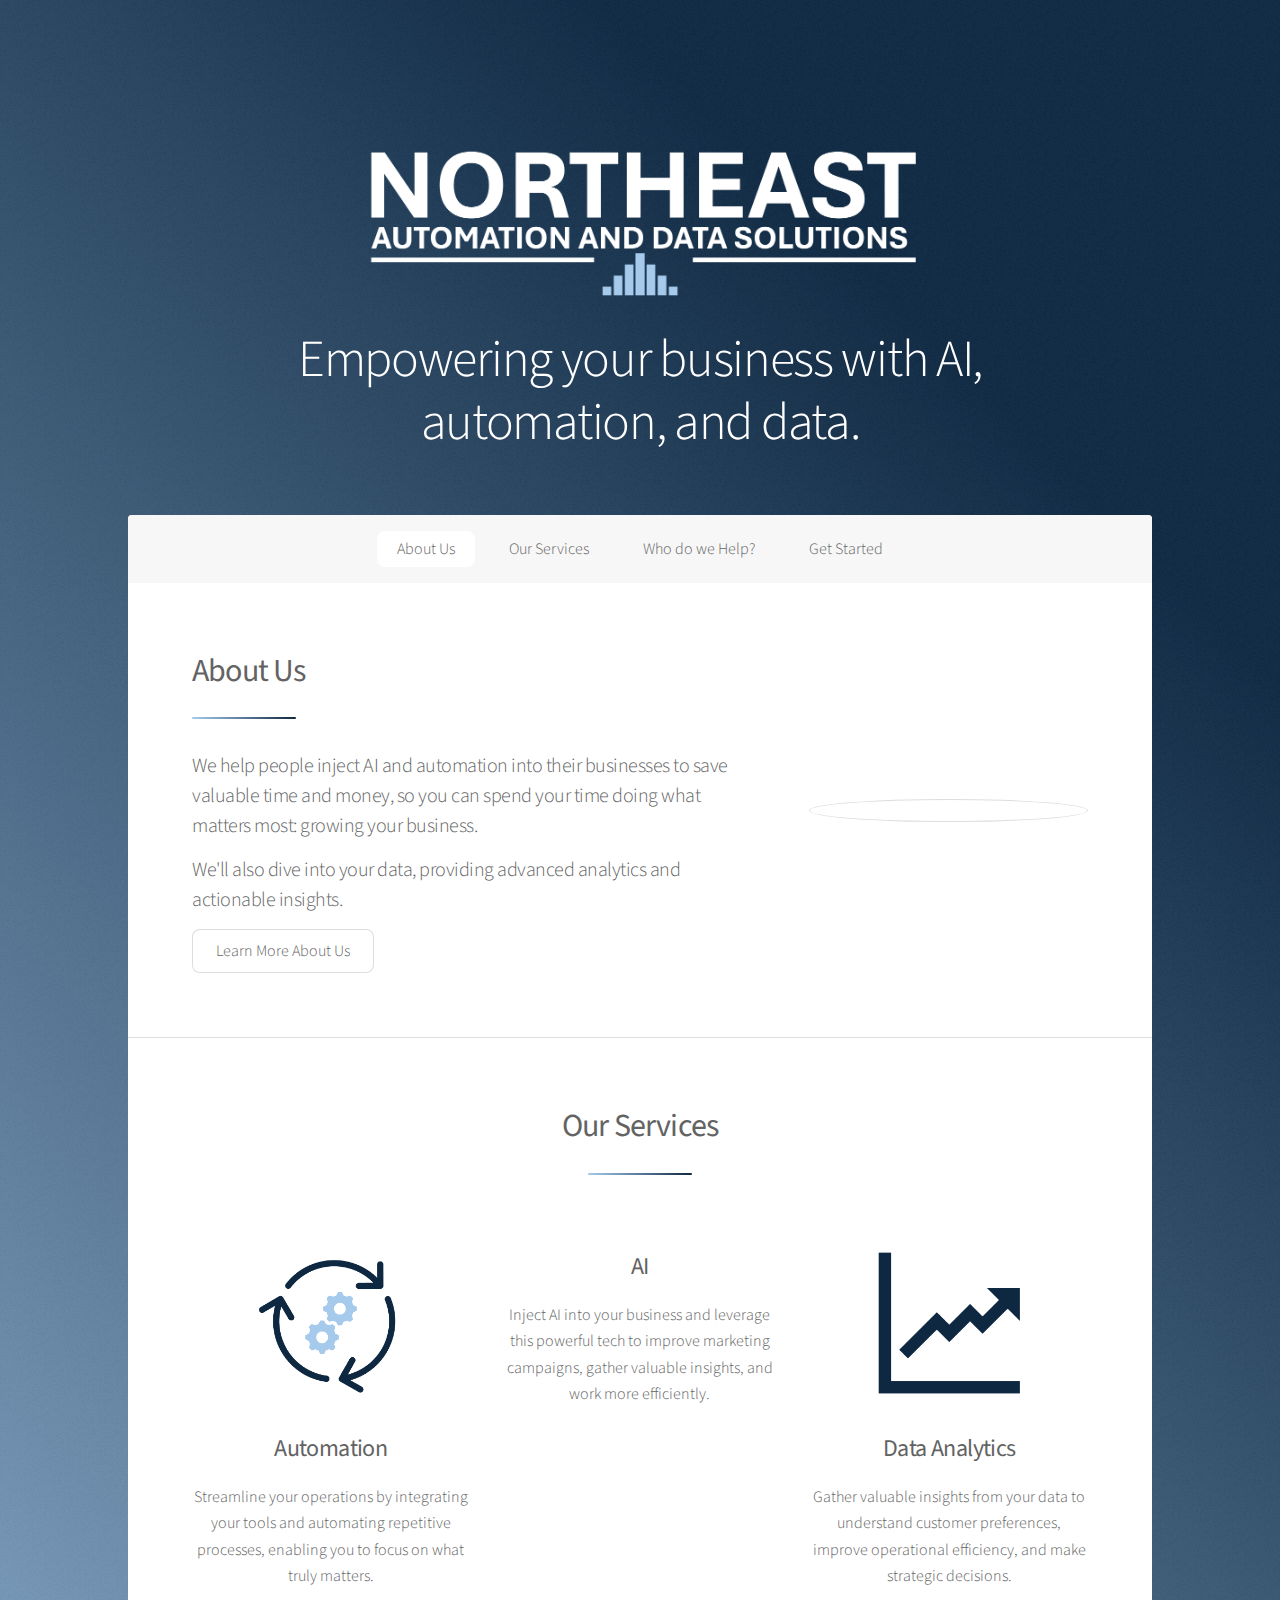
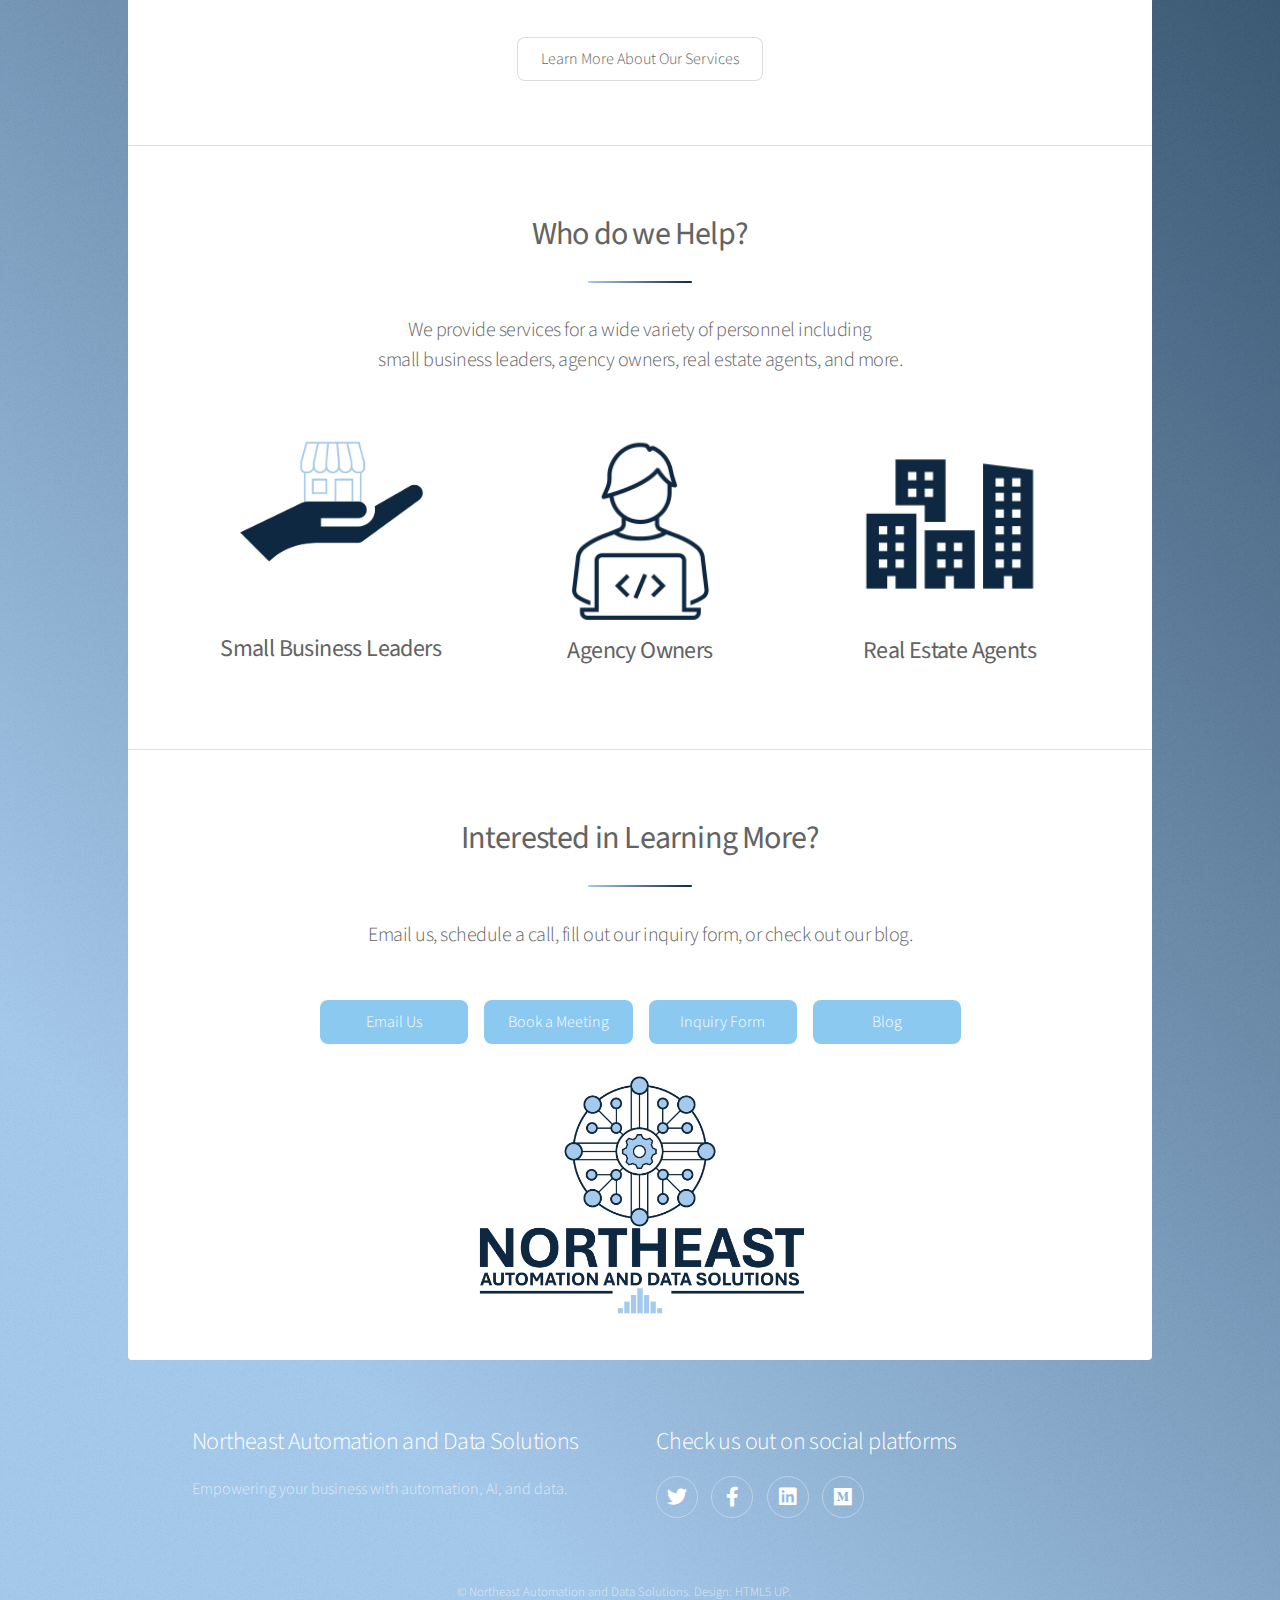
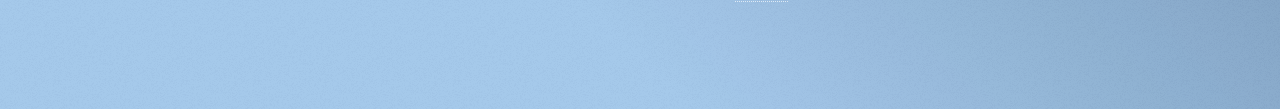
==== index.html @ 05175d77 "Add files via upload" ====
<!DOCTYPE HTML>
<!--
	Stellar by HTML5 UP
	html5up.net | @ajlkn
	Free for personal and commercial use under the CCA 3.0 license (html5up.net/license)
-->
<html>
	<head>
		<title>NEADS</title>
		<meta charset="utf-8" />
		<meta name="viewport" content="width=device-width, initial-scale=1, user-scalable=no" />
		<link rel="stylesheet" href="assets/css/main.css" />
		<noscript><link rel="stylesheet" href="assets/css/noscript.css" /></noscript>
	</head>
	<body class="is-preload">

		<!-- Wrapper -->
			<div id="wrapper">

				<!-- Header -->
					<header id="header" class="alt">
						<span class='logo'><img src="images/Logo_text_white.png" alt="" width="800" /></span>
						<h1>Empowering your business with AI,<br>automation, and data.</h1>
					</header>

				<!-- Nav -->
					<nav id="nav">
						<ul>
							<li><a href="#intro" class="active">About Us</a></li>
							<li><a href="#first">Our Services</a></li>
							<li><a href="#second">Who do we Help?</a></li>
							<li><a href="#cta">Get Started</a></li>
						</ul>
					</nav>

				<!-- Main -->
					<div id="main">

						<!-- Introduction -->
							<section id="intro" class="main">
								<div class="spotlight">
									<div class="content">
										<header class="major">
											<h2><b>About Us</b></h2>
										</header>
										<h3>We help people inject AI and automation into their businesses to save valuable time and money, so you can spend your time doing what matters most: growing your business.</h3>
										<h3>We'll also dive into your data, providing advanced analytics and actionable insights.</h3>

										<ul class="actions">
											<li><a href="about_us.html" class="button">Learn More About Us</a></li>
										</ul>
									</div>
									<span class="image"><img src="images/profile_photo_no_background.png" alt="" /></span>
								</div>
							</section>

						<!-- First Section -->
							<section id="first" class="main special">
								<header class="major">
									<h2><b>Our Services</b></h2>
								</header>
								<ul class="features">
									<li>
										<span class='logo'><img src="images/automation_logo.png" alt="" width="200" /></span>
										<h2><b>Automation</b></h2>
										<p>Streamline your operations by integrating your tools and automating repetitive processes, enabling you to focus on what truly matters.</p>
									</li>
									<li>
										<span class='logo'><img src="images/ai_logo.png" alt="" width="200" /></span>
										<h2><b>AI</b></h2>
										<p>Inject AI into your business and leverage this powerful tech to improve marketing campaigns, gather valuable insights, and work more efficiently.</p>
									</li>
									<li>
										<span class='logo'><img src="images/data_logo.png" alt="" width="200" /></span>
										<h2><b>Data Analytics</b></h2>
										<p>Gather valuable insights from your data to understand customer preferences, improve operational efficiency, and make strategic decisions.</p>
									</li>
								</ul>
								<footer class="major">
									<ul class="actions special">
										<li><a href="Services.html" class="button">Learn More About Our Services</a></li>
									</ul>
								</footer>
							</section>


						<!-- Second Section -->
							<section id="second" class="main special">
								<header class="major">
									<h2><b>Who do we Help?</b></h2>
									<h3>We provide services for a wide variety of personnel including <br>small business leaders, agency owners, real estate agents, and more.</h3>
								</header>
								<ul class="features">
									<li>
										<span class='logo'><img src="images/small_biz_owner.png" alt="" width="200" /></span>
										<h2><b>Small Business Leaders</b></h2>
									</li>
									<li>
										<span class='logo'><img src="images/agency_owner.png" alt="" width="200" /></span>
										<h2><b>Agency Owners</b></h2>
									</li>
									<li>
										<span class='logo'><img src="images/real_estate_agent.png" alt="" width="200" /></span>
										<h2><b>Real Estate Agents</b></h2>
									</li>
								</ul>
								<!--<footer class="major">
									<ul class="actions special">
										<li><a href="industry_solutions.html" class="button">Industry Specific Solutions</a></li>
									</ul>
								</footer>-->
							</section>

						<!-- Get Started -->
							<section id="cta" class="main special">
								<header class="major">
									<h2><b>Interested in Learning More?</b></h2>
									<p>Email us, schedule a call, fill out our inquiry form, or check out our blog.</p>
								</header>
								<footer class="major">
									<ul class="actions special">
										<li><a href="mailto:ne.automation.data@gmail.com" class="button primary">Email Us</a></li>
										<li><a href="https://calendly.com/ne-automation-data" class="button primary">Book a Meeting</a></li>
										<li><a href="https://forms.gle/VP2XoJQtenzyvdWKA" class="button primary">Inquiry Form</a></li>
										<li><a href="https://medium.com/@ne.automation.data" class="button primary">Blog</a></li>
									</ul>
									<span class='logo'><img src="images/Logo_no_background.png" alt="" width="400" /></span>
								</footer>
							</section>

					</div>

				<!-- Footer -->
					<footer id="footer">
						<section>
							<h2>Northeast Automation and Data Solutions</h2>
							<p>Empowering your business with automation, AI, and data.</p>
						</section>
						<section>
							<h2>Check us out on social platforms</h2>
							<ul class="icons">
								<li><a href="https://x.com/NE_autom8" class="icon brands fa-twitter alt"><span class="label">Twitter</span></a></li>
								<li><a href="https://www.facebook.com/profile.php?id=61566473486077" class="icon brands fa-facebook-f alt"><span class="label">Facebook</span></a></li>
								<li><a href="https://www.linkedin.com/company/northeast-automation-and-data-solutions/" class="icon brands fa-linkedin alt"><span class="label">LinkedIn</span></a></li>
								<li><a href="https://medium.com/@ne.automation.data" class="icon brands fa-medium alt"><span class="label">Medium</span></a></li>
							</ul>
						</section>
						<p class="copyright">&copy; Northeast Automation and Data Solutions. Design: <a href="https://html5up.net">HTML5 UP</a>.</p>
					</footer>

			</div>

		<!-- Scripts -->
			<script src="assets/js/jquery.min.js"></script>
			<script src="assets/js/jquery.scrollex.min.js"></script>
			<script src="assets/js/jquery.scrolly.min.js"></script>
			<script src="assets/js/browser.min.js"></script>
			<script src="assets/js/breakpoints.min.js"></script>
			<script src="assets/js/util.js"></script>
			<script src="assets/js/main.js"></script>

	</body>
</html>
---- assets/css/main.css ----
@import url(fontawesome-all.min.css);
@import 'https://fonts.googleapis.com/css?family=Source+Sans+Pro:300,400';

/*
	Stellar by HTML5 UP
	html5up.net | @ajlkn
	Free for personal and commercial use under the CCA 3.0 license (html5up.net/license)
*/

html, body, div, span, applet, object,
iframe, h1, h2, h3, h4, h5, h6, p, blockquote,
pre, a, abbr, acronym, address, big, cite,
code, del, dfn, em, img, ins, kbd, q, s, samp,
small, strike, strong, sub, sup, tt, var, b,
u, i, center, dl, dt, dd, ol, ul, li, fieldset,
form, label, legend, table, caption, tbody,
tfoot, thead, tr, th, td, article, aside,
canvas, details, embed, figure, figcaption,
footer, header, hgroup, menu, nav, output, ruby,
section, summary, time, mark, audio, video {
	margin: 0;
	padding: 0;
	border: 0;
	font-size: 100%;
	font: inherit;
	vertical-align: baseline;}

article, aside, details, figcaption, figure,
footer, header, hgroup, menu, nav, section {
	display: block;}

body {
	line-height: 1;
}

ol, ul {
	list-style: none;
}

blockquote, q {
	quotes: none;
}

	blockquote:before, blockquote:after, q:before, q:after {
		content: '';
		content: none;
	}

table {
	border-collapse: collapse;
	border-spacing: 0;
}

body {
	-webkit-text-size-adjust: none;
}

mark {
	background-color: transparent;
	color: inherit;
}

input::-moz-focus-inner {
	border: 0;
	padding: 0;
}

input, select, textarea {
	-moz-appearance: none;
	-webkit-appearance: none;
	-ms-appearance: none;
	appearance: none;
}

/* Basic */

	@-ms-viewport {
		width: device-width;
	}

	body {
		-ms-overflow-style: scrollbar;
	}

	@media screen and (max-width: 480px) {

		html, body {
			min-width: 320px;
		}

	}

	html {
		box-sizing: border-box;
	}

	*, *:before, *:after {
		box-sizing: inherit;
	}

	body {
		background-color: #a6caec;
		background-image: url("images/overlay.png"), -moz-linear-gradient(45deg, #a6caec 15%, #0E2841 85%);
		background-image: url("images/overlay.png"), -webkit-linear-gradient(45deg, #a6caec 15%, #0E2841 85%);
		background-image: url("images/overlay.png"), -ms-linear-gradient(45deg, #a6caec 15%, #0E2841 85%);
		background-image: url("images/overlay.png"), linear-gradient(45deg, #a6caec 15%, #0E2841 85%);
	}

		body.is-preload *, body.is-preload *:before, body.is-preload *:after {
			-moz-animation: none !important;
			-webkit-animation: none !important;
			-ms-animation: none !important;
			animation: none !important;
			-moz-transition: none !important;
			-webkit-transition: none !important;
			-ms-transition: none !important;
			transition: none !important;
		}

/* Type */

	body {
		background-color: #935d8c;
		color: rgba(255, 255, 255, 0.65);
	}

	body, input, select, textarea {
		font-family: "Source Sans Pro", Helvetica, sans-serif;
		font-size: 17pt;
		font-weight: 300;
		line-height: 1.65;
	}

		@media screen and (max-width: 1680px) {

			body, input, select, textarea {
				font-size: 14pt;
			}

		}

		@media screen and (max-width: 1280px) {

			body, input, select, textarea {
				font-size: 12pt;
			}

		}

		@media screen and (max-width: 360px) {

			body, input, select, textarea {
				font-size: 11pt;
			}

		}

	a {
		-moz-transition: color 0.2s ease, border-bottom 0.2s ease;
		-webkit-transition: color 0.2s ease, border-bottom 0.2s ease;
		-ms-transition: color 0.2s ease, border-bottom 0.2s ease;
		transition: color 0.2s ease, border-bottom 0.2s ease;
		text-decoration: none;
		border-bottom: dotted 1px;
		color: inherit;
	}

		a:hover {
			border-bottom-color: transparent;
		}

	strong, b {
		font-weight: 400;
	}

	em, i {
		font-style: italic;
	}

	p {
		margin: 0 0 2em 0;
	}

		p.content {
			-moz-columns: 20em 2;
			-webkit-columns: 20em 2;
			-ms-columns: 20em 2;
			columns: 20em 2;
			-moz-column-gap: 2em;
			-webkit-column-gap: 2em;
			-ms-column-gap: 2em;
			column-gap: 2em;
			text-align: justify;
		}

	h1, h2, h3, h4, h5, h6 {
		font-weight: 300;
		line-height: 1.5;
		margin: 0 0 0.7em 0;
		letter-spacing: -0.025em;
	}

		h1 a, h2 a, h3 a, h4 a, h5 a, h6 a {
			color: inherit;
			text-decoration: none;
		}

	h1 {
		font-size: 2.5em;
		line-height: 1.2;
	}

	h2 {
		font-size: 1.5em;
	}

	h3 {
		font-size: 1.25em;
	}

	h4 {
		font-size: 1.1em;
	}

	h5 {
		font-size: 0.9em;
	}

	h6 {
		font-size: 0.7em;
	}

	@media screen and (max-width: 736px) {

		h1 {
			font-size: 2em;
		}

	}

	sub {
		font-size: 0.8em;
		position: relative;
		top: 0.5em;
	}

	sup {
		font-size: 0.8em;
		position: relative;
		top: -0.5em;
	}

	blockquote {
		border-left: solid 4px;
		font-style: italic;
		margin: 0 0 2em 0;
		padding: 0.5em 0 0.5em 2em;
	}

	code {
		border-radius: 8px;
		border: solid 1px;
		font-family: "Courier New", monospace;
		font-size: 0.9em;
		margin: 0 0.25em;
		padding: 0.25em 0.65em;
	}

	pre {
		-webkit-overflow-scrolling: touch;
		font-family: "Courier New", monospace;
		font-size: 0.9em;
		margin: 0 0 2em 0;
	}

		pre code {
			display: block;
			line-height: 1.75;
			padding: 1em 1.5em;
			overflow-x: auto;
		}

	hr {
		border: 0;
		border-bottom: solid 1px;
		margin: 2em 0;
	}

		hr.major {
			margin: 3em 0;
		}

	.align-left {
		text-align: left;
	}

	.align-center {
		text-align: center;
	}

	.align-right {
		text-align: right;
	}

	input, select, textarea {
		color: #ffffff;
	}

	a:hover {
		color: #ffffff;
	}

	strong, b {
		color: #ffffff;
	}

	h1, h2, h3, h4, h5, h6 {
		color: #ffffff;
	}

	blockquote {
		border-left-color: rgba(255, 255, 255, 0.35);
	}

	code {
		background: rgba(255, 255, 255, 0.075);
		border-color: rgba(255, 255, 255, 0.35);
	}

	hr {
		border-bottom-color: rgba(255, 255, 255, 0.35);
	}

/* Row */

	.row {
		display: flex;
		flex-wrap: wrap;
		box-sizing: border-box;
		align-items: stretch;
	}

		.row > * {
			box-sizing: border-box;
		}

		.row.gtr-uniform > * > :last-child {
			margin-bottom: 0;
		}

		.row.aln-left {
			justify-content: flex-start;
		}

		.row.aln-center {
			justify-content: center;
		}

		.row.aln-right {
			justify-content: flex-end;
		}

		.row.aln-top {
			align-items: flex-start;
		}

		.row.aln-middle {
			align-items: center;
		}

		.row.aln-bottom {
			align-items: flex-end;
		}

		.row > .imp {
			order: -1;
		}

		.row > .col-1 {
			width: 8.33333%;
		}

		.row > .off-1 {
			margin-left: 8.33333%;
		}

		.row > .col-2 {
			width: 16.66667%;
		}

		.row > .off-2 {
			margin-left: 16.66667%;
		}

		.row > .col-3 {
			width: 25%;
		}

		.row > .off-3 {
			margin-left: 25%;
		}

		.row > .col-4 {
			width: 33.33333%;
		}

		.row > .off-4 {
			margin-left: 33.33333%;
		}

		.row > .col-5 {
			width: 41.66667%;
		}

		.row > .off-5 {
			margin-left: 41.66667%;
		}

		.row > .col-6 {
			width: 50%;
		}

		.row > .off-6 {
			margin-left: 50%;
		}

		.row > .col-7 {
			width: 58.33333%;
		}

		.row > .off-7 {
			margin-left: 58.33333%;
		}

		.row > .col-8 {
			width: 66.66667%;
		}

		.row > .off-8 {
			margin-left: 66.66667%;
		}

		.row > .col-9 {
			width: 75%;
		}

		.row > .off-9 {
			margin-left: 75%;
		}

		.row > .col-10 {
			width: 83.33333%;
		}

		.row > .off-10 {
			margin-left: 83.33333%;
		}

		.row > .col-11 {
			width: 91.66667%;
		}

		.row > .off-11 {
			margin-left: 91.66667%;
		}

		.row > .col-12 {
			width: 100%;
		}

		.row > .off-12 {
			margin-left: 100%;
		}

		.row.gtr-0 {
			margin-top: 0;
			margin-left: 0em;
		}

			.row.gtr-0 > * {
				padding: 0 0 0 0em;
			}

			.row.gtr-0.gtr-uniform {
				margin-top: 0em;
			}

				.row.gtr-0.gtr-uniform > * {
					padding-top: 0em;
				}

		.row.gtr-25 {
			margin-top: 0;
			margin-left: -0.375em;
		}

			.row.gtr-25 > * {
				padding: 0 0 0 0.375em;
			}

			.row.gtr-25.gtr-uniform {
				margin-top: -0.375em;
			}

				.row.gtr-25.gtr-uniform > * {
					padding-top: 0.375em;
				}

		.row.gtr-50 {
			margin-top: 0;
			margin-left: -0.75em;
		}

			.row.gtr-50 > * {
				padding: 0 0 0 0.75em;
			}

			.row.gtr-50.gtr-uniform {
				margin-top: -0.75em;
			}

				.row.gtr-50.gtr-uniform > * {
					padding-top: 0.75em;
				}

		.row {
			margin-top: 0;
			margin-left: -1.5em;
		}

			.row > * {
				padding: 0 0 0 1.5em;
			}

			.row.gtr-uniform {
				margin-top: -1.5em;
			}

				.row.gtr-uniform > * {
					padding-top: 1.5em;
				}

		.row.gtr-150 {
			margin-top: 0;
			margin-left: -2.25em;
		}

			.row.gtr-150 > * {
				padding: 0 0 0 2.25em;
			}

			.row.gtr-150.gtr-uniform {
				margin-top: -2.25em;
			}

				.row.gtr-150.gtr-uniform > * {
					padding-top: 2.25em;
				}

		.row.gtr-200 {
			margin-top: 0;
			margin-left: -3em;
		}

			.row.gtr-200 > * {
				padding: 0 0 0 3em;
			}

			.row.gtr-200.gtr-uniform {
				margin-top: -3em;
			}

				.row.gtr-200.gtr-uniform > * {
					padding-top: 3em;
				}

		@media screen and (max-width: 1680px) {

			.row {
				display: flex;
				flex-wrap: wrap;
				box-sizing: border-box;
				align-items: stretch;
			}

				.row > * {
					box-sizing: border-box;
				}

				.row.gtr-uniform > * > :last-child {
					margin-bottom: 0;
				}

				.row.aln-left {
					justify-content: flex-start;
				}

				.row.aln-center {
					justify-content: center;
				}

				.row.aln-right {
					justify-content: flex-end;
				}

				.row.aln-top {
					align-items: flex-start;
				}

				.row.aln-middle {
					align-items: center;
				}

				.row.aln-bottom {
					align-items: flex-end;
				}

				.row > .imp-xlarge {
					order: -1;
				}

				.row > .col-1-xlarge {
					width: 8.33333%;
				}

				.row > .off-1-xlarge {
					margin-left: 8.33333%;
				}

				.row > .col-2-xlarge {
					width: 16.66667%;
				}

				.row > .off-2-xlarge {
					margin-left: 16.66667%;
				}

				.row > .col-3-xlarge {
					width: 25%;
				}

				.row > .off-3-xlarge {
					margin-left: 25%;
				}

				.row > .col-4-xlarge {
					width: 33.33333%;
				}

				.row > .off-4-xlarge {
					margin-left: 33.33333%;
				}

				.row > .col-5-xlarge {
					width: 41.66667%;
				}

				.row > .off-5-xlarge {
					margin-left: 41.66667%;
				}

				.row > .col-6-xlarge {
					width: 50%;
				}

				.row > .off-6-xlarge {
					margin-left: 50%;
				}

				.row > .col-7-xlarge {
					width: 58.33333%;
				}

				.row > .off-7-xlarge {
					margin-left: 58.33333%;
				}

				.row > .col-8-xlarge {
					width: 66.66667%;
				}

				.row > .off-8-xlarge {
					margin-left: 66.66667%;
				}

				.row > .col-9-xlarge {
					width: 75%;
				}

				.row > .off-9-xlarge {
					margin-left: 75%;
				}

				.row > .col-10-xlarge {
					width: 83.33333%;
				}

				.row > .off-10-xlarge {
					margin-left: 83.33333%;
				}

				.row > .col-11-xlarge {
					width: 91.66667%;
				}

				.row > .off-11-xlarge {
					margin-left: 91.66667%;
				}

				.row > .col-12-xlarge {
					width: 100%;
				}

				.row > .off-12-xlarge {
					margin-left: 100%;
				}

				.row.gtr-0 {
					margin-top: 0;
					margin-left: 0em;
				}

					.row.gtr-0 > * {
						padding: 0 0 0 0em;
					}

					.row.gtr-0.gtr-uniform {
						margin-top: 0em;
					}

						.row.gtr-0.gtr-uniform > * {
							padding-top: 0em;
						}

				.row.gtr-25 {
					margin-top: 0;
					margin-left: -0.375em;
				}

					.row.gtr-25 > * {
						padding: 0 0 0 0.375em;
					}

					.row.gtr-25.gtr-uniform {
						margin-top: -0.375em;
					}

						.row.gtr-25.gtr-uniform > * {
							padding-top: 0.375em;
						}

				.row.gtr-50 {
					margin-top: 0;
					margin-left: -0.75em;
				}

					.row.gtr-50 > * {
						padding: 0 0 0 0.75em;
					}

					.row.gtr-50.gtr-uniform {
						margin-top: -0.75em;
					}

						.row.gtr-50.gtr-uniform > * {
							padding-top: 0.75em;
						}

				.row {
					margin-top: 0;
					margin-left: -1.5em;
				}

					.row > * {
						padding: 0 0 0 1.5em;
					}

					.row.gtr-uniform {
						margin-top: -1.5em;
					}

						.row.gtr-uniform > * {
							padding-top: 1.5em;
						}

				.row.gtr-150 {
					margin-top: 0;
					margin-left: -2.25em;
				}

					.row.gtr-150 > * {
						padding: 0 0 0 2.25em;
					}

					.row.gtr-150.gtr-uniform {
						margin-top: -2.25em;
					}

						.row.gtr-150.gtr-uniform > * {
							padding-top: 2.25em;
						}

				.row.gtr-200 {
					margin-top: 0;
					margin-left: -3em;
				}

					.row.gtr-200 > * {
						padding: 0 0 0 3em;
					}

					.row.gtr-200.gtr-uniform {
						margin-top: -3em;
					}

						.row.gtr-200.gtr-uniform > * {
							padding-top: 3em;
						}

		}

		@media screen and (max-width: 1280px) {

			.row {
				display: flex;
				flex-wrap: wrap;
				box-sizing: border-box;
				align-items: stretch;
			}

				.row > * {
					box-sizing: border-box;
				}

				.row.gtr-uniform > * > :last-child {
					margin-bottom: 0;
				}

				.row.aln-left {
					justify-content: flex-start;
				}

				.row.aln-center {
					justify-content: center;
				}

				.row.aln-right {
					justify-content: flex-end;
				}

				.row.aln-top {
					align-items: flex-start;
				}

				.row.aln-middle {
					align-items: center;
				}

				.row.aln-bottom {
					align-items: flex-end;
				}

				.row > .imp-large {
					order: -1;
				}

				.row > .col-1-large {
					width: 8.33333%;
				}

				.row > .off-1-large {
					margin-left: 8.33333%;
				}

				.row > .col-2-large {
					width: 16.66667%;
				}

				.row > .off-2-large {
					margin-left: 16.66667%;
				}

				.row > .col-3-large {
					width: 25%;
				}

				.row > .off-3-large {
					margin-left: 25%;
				}

				.row > .col-4-large {
					width: 33.33333%;
				}

				.row > .off-4-large {
					margin-left: 33.33333%;
				}

				.row > .col-5-large {
					width: 41.66667%;
				}

				.row > .off-5-large {
					margin-left: 41.66667%;
				}

				.row > .col-6-large {
					width: 50%;
				}

				.row > .off-6-large {
					margin-left: 50%;
				}

				.row > .col-7-large {
					width: 58.33333%;
				}

				.row > .off-7-large {
					margin-left: 58.33333%;
				}

				.row > .col-8-large {
					width: 66.66667%;
				}

				.row > .off-8-large {
					margin-left: 66.66667%;
				}

				.row > .col-9-large {
					width: 75%;
				}

				.row > .off-9-large {
					margin-left: 75%;
				}

				.row > .col-10-large {
					width: 83.33333%;
				}

				.row > .off-10-large {
					margin-left: 83.33333%;
				}

				.row > .col-11-large {
					width: 91.66667%;
				}

				.row > .off-11-large {
					margin-left: 91.66667%;
				}

				.row > .col-12-large {
					width: 100%;
				}

				.row > .off-12-large {
					margin-left: 100%;
				}

				.row.gtr-0 {
					margin-top: 0;
					margin-left: 0em;
				}

					.row.gtr-0 > * {
						padding: 0 0 0 0em;
					}

					.row.gtr-0.gtr-uniform {
						margin-top: 0em;
					}

						.row.gtr-0.gtr-uniform > * {
							padding-top: 0em;
						}

				.row.gtr-25 {
					margin-top: 0;
					margin-left: -0.375em;
				}

					.row.gtr-25 > * {
						padding: 0 0 0 0.375em;
					}

					.row.gtr-25.gtr-uniform {
						margin-top: -0.375em;
					}

						.row.gtr-25.gtr-uniform > * {
							padding-top: 0.375em;
						}

				.row.gtr-50 {
					margin-top: 0;
					margin-left: -0.75em;
				}

					.row.gtr-50 > * {
						padding: 0 0 0 0.75em;
					}

					.row.gtr-50.gtr-uniform {
						margin-top: -0.75em;
					}

						.row.gtr-50.gtr-uniform > * {
							padding-top: 0.75em;
						}

				.row {
					margin-top: 0;
					margin-left: -1.5em;
				}

					.row > * {
						padding: 0 0 0 1.5em;
					}

					.row.gtr-uniform {
						margin-top: -1.5em;
					}

						.row.gtr-uniform > * {
							padding-top: 1.5em;
						}

				.row.gtr-150 {
					margin-top: 0;
					margin-left: -2.25em;
				}

					.row.gtr-150 > * {
						padding: 0 0 0 2.25em;
					}

					.row.gtr-150.gtr-uniform {
						margin-top: -2.25em;
					}

						.row.gtr-150.gtr-uniform > * {
							padding-top: 2.25em;
						}

				.row.gtr-200 {
					margin-top: 0;
					margin-left: -3em;
				}

					.row.gtr-200 > * {
						padding: 0 0 0 3em;
					}

					.row.gtr-200.gtr-uniform {
						margin-top: -3em;
					}

						.row.gtr-200.gtr-uniform > * {
							padding-top: 3em;
						}

		}

		@media screen and (max-width: 980px) {

			.row {
				display: flex;
				flex-wrap: wrap;
				box-sizing: border-box;
				align-items: stretch;
			}

				.row > * {
					box-sizing: border-box;
				}

				.row.gtr-uniform > * > :last-child {
					margin-bottom: 0;
				}

				.row.aln-left {
					justify-content: flex-start;
				}

				.row.aln-center {
					justify-content: center;
				}

				.row.aln-right {
					justify-content: flex-end;
				}

				.row.aln-top {
					align-items: flex-start;
				}

				.row.aln-middle {
					align-items: center;
				}

				.row.aln-bottom {
					align-items: flex-end;
				}

				.row > .imp-medium {
					order: -1;
				}

				.row > .col-1-medium {
					width: 8.33333%;
				}

				.row > .off-1-medium {
					margin-left: 8.33333%;
				}

				.row > .col-2-medium {
					width: 16.66667%;
				}

				.row > .off-2-medium {
					margin-left: 16.66667%;
				}

				.row > .col-3-medium {
					width: 25%;
				}

				.row > .off-3-medium {
					margin-left: 25%;
				}

				.row > .col-4-medium {
					width: 33.33333%;
				}

				.row > .off-4-medium {
					margin-left: 33.33333%;
				}

				.row > .col-5-medium {
					width: 41.66667%;
				}

				.row > .off-5-medium {
					margin-left: 41.66667%;
				}

				.row > .col-6-medium {
					width: 50%;
				}

				.row > .off-6-medium {
					margin-left: 50%;
				}

				.row > .col-7-medium {
					width: 58.33333%;
				}

				.row > .off-7-medium {
					margin-left: 58.33333%;
				}

				.row > .col-8-medium {
					width: 66.66667%;
				}

				.row > .off-8-medium {
					margin-left: 66.66667%;
				}

				.row > .col-9-medium {
					width: 75%;
				}

				.row > .off-9-medium {
					margin-left: 75%;
				}

				.row > .col-10-medium {
					width: 83.33333%;
				}

				.row > .off-10-medium {
					margin-left: 83.33333%;
				}

				.row > .col-11-medium {
					width: 91.66667%;
				}

				.row > .off-11-medium {
					margin-left: 91.66667%;
				}

				.row > .col-12-medium {
					width: 100%;
				}

				.row > .off-12-medium {
					margin-left: 100%;
				}

				.row.gtr-0 {
					margin-top: 0;
					margin-left: 0em;
				}

					.row.gtr-0 > * {
						padding: 0 0 0 0em;
					}

					.row.gtr-0.gtr-uniform {
						margin-top: 0em;
					}

						.row.gtr-0.gtr-uniform > * {
							padding-top: 0em;
						}

				.row.gtr-25 {
					margin-top: 0;
					margin-left: -0.375em;
				}

					.row.gtr-25 > * {
						padding: 0 0 0 0.375em;
					}

					.row.gtr-25.gtr-uniform {
						margin-top: -0.375em;
					}

						.row.gtr-25.gtr-uniform > * {
							padding-top: 0.375em;
						}

				.row.gtr-50 {
					margin-top: 0;
					margin-left: -0.75em;
				}

					.row.gtr-50 > * {
						padding: 0 0 0 0.75em;
					}

					.row.gtr-50.gtr-uniform {
						margin-top: -0.75em;
					}

						.row.gtr-50.gtr-uniform > * {
							padding-top: 0.75em;
						}

				.row {
					margin-top: 0;
					margin-left: -1.5em;
				}

					.row > * {
						padding: 0 0 0 1.5em;
					}

					.row.gtr-uniform {
						margin-top: -1.5em;
					}

						.row.gtr-uniform > * {
							padding-top: 1.5em;
						}

				.row.gtr-150 {
					margin-top: 0;
					margin-left: -2.25em;
				}

					.row.gtr-150 > * {
						padding: 0 0 0 2.25em;
					}

					.row.gtr-150.gtr-uniform {
						margin-top: -2.25em;
					}

						.row.gtr-150.gtr-uniform > * {
							padding-top: 2.25em;
						}

				.row.gtr-200 {
					margin-top: 0;
					margin-left: -3em;
				}

					.row.gtr-200 > * {
						padding: 0 0 0 3em;
					}

					.row.gtr-200.gtr-uniform {
						margin-top: -3em;
					}

						.row.gtr-200.gtr-uniform > * {
							padding-top: 3em;
						}

		}

		@media screen and (max-width: 736px) {

			.row {
				display: flex;
				flex-wrap: wrap;
				box-sizing: border-box;
				align-items: stretch;
			}

				.row > * {
					box-sizing: border-box;
				}

				.row.gtr-uniform > * > :last-child {
					margin-bottom: 0;
				}

				.row.aln-left {
					justify-content: flex-start;
				}

				.row.aln-center {
					justify-content: center;
				}

				.row.aln-right {
					justify-content: flex-end;
				}

				.row.aln-top {
					align-items: flex-start;
				}

				.row.aln-middle {
					align-items: center;
				}

				.row.aln-bottom {
					align-items: flex-end;
				}

				.row > .imp-small {
					order: -1;
				}

				.row > .col-1-small {
					width: 8.33333%;
				}

				.row > .off-1-small {
					margin-left: 8.33333%;
				}

				.row > .col-2-small {
					width: 16.66667%;
				}

				.row > .off-2-small {
					margin-left: 16.66667%;
				}

				.row > .col-3-small {
					width: 25%;
				}

				.row > .off-3-small {
					margin-left: 25%;
				}

				.row > .col-4-small {
					width: 33.33333%;
				}

				.row > .off-4-small {
					margin-left: 33.33333%;
				}

				.row > .col-5-small {
					width: 41.66667%;
				}

				.row > .off-5-small {
					margin-left: 41.66667%;
				}

				.row > .col-6-small {
					width: 50%;
				}

				.row > .off-6-small {
					margin-left: 50%;
				}

				.row > .col-7-small {
					width: 58.33333%;
				}

				.row > .off-7-small {
					margin-left: 58.33333%;
				}

				.row > .col-8-small {
					width: 66.66667%;
				}

				.row > .off-8-small {
					margin-left: 66.66667%;
				}

				.row > .col-9-small {
					width: 75%;
				}

				.row > .off-9-small {
					margin-left: 75%;
				}

				.row > .col-10-small {
					width: 83.33333%;
				}

				.row > .off-10-small {
					margin-left: 83.33333%;
				}

				.row > .col-11-small {
					width: 91.66667%;
				}

				.row > .off-11-small {
					margin-left: 91.66667%;
				}

				.row > .col-12-small {
					width: 100%;
				}

				.row > .off-12-small {
					margin-left: 100%;
				}

				.row.gtr-0 {
					margin-top: 0;
					margin-left: 0em;
				}

					.row.gtr-0 > * {
						padding: 0 0 0 0em;
					}

					.row.gtr-0.gtr-uniform {
						margin-top: 0em;
					}

						.row.gtr-0.gtr-uniform > * {
							padding-top: 0em;
						}

				.row.gtr-25 {
					margin-top: 0;
					margin-left: -0.25em;
				}

					.row.gtr-25 > * {
						padding: 0 0 0 0.25em;
					}

					.row.gtr-25.gtr-uniform {
						margin-top: -0.25em;
					}

						.row.gtr-25.gtr-uniform > * {
							padding-top: 0.25em;
						}

				.row.gtr-50 {
					margin-top: 0;
					margin-left: -0.5em;
				}

					.row.gtr-50 > * {
						padding: 0 0 0 0.5em;
					}

					.row.gtr-50.gtr-uniform {
						margin-top: -0.5em;
					}

						.row.gtr-50.gtr-uniform > * {
							padding-top: 0.5em;
						}

				.row {
					margin-top: 0;
					margin-left: -1em;
				}

					.row > * {
						padding: 0 0 0 1em;
					}

					.row.gtr-uniform {
						margin-top: -1em;
					}

						.row.gtr-uniform > * {
							padding-top: 1em;
						}

				.row.gtr-150 {
					margin-top: 0;
					margin-left: -1.5em;
				}

					.row.gtr-150 > * {
						padding: 0 0 0 1.5em;
					}

					.row.gtr-150.gtr-uniform {
						margin-top: -1.5em;
					}

						.row.gtr-150.gtr-uniform > * {
							padding-top: 1.5em;
						}

				.row.gtr-200 {
					margin-top: 0;
					margin-left: -2em;
				}

					.row.gtr-200 > * {
						padding: 0 0 0 2em;
					}

					.row.gtr-200.gtr-uniform {
						margin-top: -2em;
					}

						.row.gtr-200.gtr-uniform > * {
							padding-top: 2em;
						}

		}

		@media screen and (max-width: 480px) {

			.row {
				display: flex;
				flex-wrap: wrap;
				box-sizing: border-box;
				align-items: stretch;
			}

				.row > * {
					box-sizing: border-box;
				}

				.row.gtr-uniform > * > :last-child {
					margin-bottom: 0;
				}

				.row.aln-left {
					justify-content: flex-start;
				}

				.row.aln-center {
					justify-content: center;
				}

				.row.aln-right {
					justify-content: flex-end;
				}

				.row.aln-top {
					align-items: flex-start;
				}

				.row.aln-middle {
					align-items: center;
				}

				.row.aln-bottom {
					align-items: flex-end;
				}

				.row > .imp-xsmall {
					order: -1;
				}

				.row > .col-1-xsmall {
					width: 8.33333%;
				}

				.row > .off-1-xsmall {
					margin-left: 8.33333%;
				}

				.row > .col-2-xsmall {
					width: 16.66667%;
				}

				.row > .off-2-xsmall {
					margin-left: 16.66667%;
				}

				.row > .col-3-xsmall {
					width: 25%;
				}

				.row > .off-3-xsmall {
					margin-left: 25%;
				}

				.row > .col-4-xsmall {
					width: 33.33333%;
				}

				.row > .off-4-xsmall {
					margin-left: 33.33333%;
				}

				.row > .col-5-xsmall {
					width: 41.66667%;
				}

				.row > .off-5-xsmall {
					margin-left: 41.66667%;
				}

				.row > .col-6-xsmall {
					width: 50%;
				}

				.row > .off-6-xsmall {
					margin-left: 50%;
				}

				.row > .col-7-xsmall {
					width: 58.33333%;
				}

				.row > .off-7-xsmall {
					margin-left: 58.33333%;
				}

				.row > .col-8-xsmall {
					width: 66.66667%;
				}

				.row > .off-8-xsmall {
					margin-left: 66.66667%;
				}

				.row > .col-9-xsmall {
					width: 75%;
				}

				.row > .off-9-xsmall {
					margin-left: 75%;
				}

				.row > .col-10-xsmall {
					width: 83.33333%;
				}

				.row > .off-10-xsmall {
					margin-left: 83.33333%;
				}

				.row > .col-11-xsmall {
					width: 91.66667%;
				}

				.row > .off-11-xsmall {
					margin-left: 91.66667%;
				}

				.row > .col-12-xsmall {
					width: 100%;
				}

				.row > .off-12-xsmall {
					margin-left: 100%;
				}

				.row.gtr-0 {
					margin-top: 0;
					margin-left: 0em;
				}

					.row.gtr-0 > * {
						padding: 0 0 0 0em;
					}

					.row.gtr-0.gtr-uniform {
						margin-top: 0em;
					}

						.row.gtr-0.gtr-uniform > * {
							padding-top: 0em;
						}

				.row.gtr-25 {
					margin-top: 0;
					margin-left: -0.3125em;
				}

					.row.gtr-25 > * {
						padding: 0 0 0 0.3125em;
					}

					.row.gtr-25.gtr-uniform {
						margin-top: -0.3125em;
					}

						.row.gtr-25.gtr-uniform > * {
							padding-top: 0.3125em;
						}

				.row.gtr-50 {
					margin-top: 0;
					margin-left: -0.625em;
				}

					.row.gtr-50 > * {
						padding: 0 0 0 0.625em;
					}

					.row.gtr-50.gtr-uniform {
						margin-top: -0.625em;
					}

						.row.gtr-50.gtr-uniform > * {
							padding-top: 0.625em;
						}

				.row {
					margin-top: 0;
					margin-left: -1.25em;
				}

					.row > * {
						padding: 0 0 0 1.25em;
					}

					.row.gtr-uniform {
						margin-top: -1.25em;
					}

						.row.gtr-uniform > * {
							padding-top: 1.25em;
						}

				.row.gtr-150 {
					margin-top: 0;
					margin-left: -1.875em;
				}

					.row.gtr-150 > * {
						padding: 0 0 0 1.875em;
					}

					.row.gtr-150.gtr-uniform {
						margin-top: -1.875em;
					}

						.row.gtr-150.gtr-uniform > * {
							padding-top: 1.875em;
						}

				.row.gtr-200 {
					margin-top: 0;
					margin-left: -2.5em;
				}

					.row.gtr-200 > * {
						padding: 0 0 0 2.5em;
					}

					.row.gtr-200.gtr-uniform {
						margin-top: -2.5em;
					}

						.row.gtr-200.gtr-uniform > * {
							padding-top: 2.5em;
						}

		}

/* Box */

	.box {
		border-radius: 8px;
		border: solid;
		margin-bottom: 2em;
		padding: 1.5em;
	}

		.box > :last-child,
		.box > :last-child > :last-child,
		.box > :last-child > :last-child > :last-child {
			margin-bottom: 0;
		}

		.box.alt {
			border: 0;
			border-radius: 0;
			padding: 0;
		}

	.box {
		border-color: rgba(255, 255, 255, 0.35);
	}

/* Button */

	input[type="submit"],
	input[type="reset"],
	input[type="button"],
	button,
	.button {
		-moz-appearance: none;
		-webkit-appearance: none;
		-ms-appearance: none;
		appearance: none;
		-moz-transition: background-color 0.2s ease-in-out, color 0.2s ease-in-out;
		-webkit-transition: background-color 0.2s ease-in-out, color 0.2s ease-in-out;
		-ms-transition: background-color 0.2s ease-in-out, color 0.2s ease-in-out;
		transition: background-color 0.2s ease-in-out, color 0.2s ease-in-out;
		border-radius: 8px;
		border: 0;
		cursor: pointer;
		display: inline-block;
		font-weight: 300;
		height: 2.75em;
		line-height: 2.75em;
		min-width: 9.25em;
		padding: 0 1.5em;
		text-align: center;
		text-decoration: none;
		white-space: nowrap;
	}

		input[type="submit"].icon,
		input[type="reset"].icon,
		input[type="button"].icon,
		button.icon,
		.button.icon {
			padding-left: 1.35em;
		}

			input[type="submit"].icon:before,
			input[type="reset"].icon:before,
			input[type="button"].icon:before,
			button.icon:before,
			.button.icon:before {
				margin-right: 0.5em;
			}

		input[type="submit"].fit,
		input[type="reset"].fit,
		input[type="button"].fit,
		button.fit,
		.button.fit {
			width: 100%;
		}

		input[type="submit"].small,
		input[type="reset"].small,
		input[type="button"].small,
		button.small,
		.button.small {
			font-size: 0.8em;
		}

		input[type="submit"].large,
		input[type="reset"].large,
		input[type="button"].large,
		button.large,
		.button.large {
			font-size: 1.35em;
		}

		input[type="submit"].disabled, input[type="submit"]:disabled,
		input[type="reset"].disabled,
		input[type="reset"]:disabled,
		input[type="button"].disabled,
		input[type="button"]:disabled,
		button.disabled,
		button:disabled,
		.button.disabled,
		.button:disabled {
			pointer-events: none;
			opacity: 0.25;
		}

		@media screen and (max-width: 736px) {

			input[type="submit"],
			input[type="reset"],
			input[type="button"],
			button,
			.button {
				min-width: 0;
			}

		}

	input[type="submit"],
	input[type="reset"],
	input[type="button"],
	button,
	.button {
		background-color: transparent;
		box-shadow: inset 0 0 0 1px rgba(255, 255, 255, 0.35);
		color: #ffffff !important;
	}

		input[type="submit"]:hover,
		input[type="reset"]:hover,
		input[type="button"]:hover,
		button:hover,
		.button:hover {
			background-color: rgba(255, 255, 255, 0.075);
		}

		input[type="submit"]:active,
		input[type="reset"]:active,
		input[type="button"]:active,
		button:active,
		.button:active {
			background-color: rgba(255, 255, 255, 0.2);
		}

		input[type="submit"].icon:before,
		input[type="reset"].icon:before,
		input[type="button"].icon:before,
		button.icon:before,
		.button.icon:before {
			color: rgba(255, 255, 255, 0.5);
		}

		input[type="submit"].primary,
		input[type="reset"].primary,
		input[type="button"].primary,
		button.primary,
		.button.primary {
			background-color: #8cc9f0;
			color: #ffffff !important;
			box-shadow: none;
		}

			input[type="submit"].primary:hover,
			input[type="reset"].primary:hover,
			input[type="button"].primary:hover,
			button.primary:hover,
			.button.primary:hover {
				background-color: #9acff2;
			}

			input[type="submit"].primary:active,
			input[type="reset"].primary:active,
			input[type="button"].primary:active,
			button.primary:active,
			.button.primary:active {
				background-color: #7ec3ee;
			}

			input[type="submit"].primary.icon:before,
			input[type="reset"].primary.icon:before,
			input[type="button"].primary.icon:before,
			button.primary.icon:before,
			.button.primary.icon:before {
				color: #ffffff !important;
			}

/* Form */

	form {
		margin: 0 0 2em 0;
	}

	label {
		display: block;
		font-size: 0.9em;
		font-weight: 400;
		margin: 0 0 1em 0;
	}

	input[type="text"],
	input[type="password"],
	input[type="email"],
	select,
	textarea {
		-moz-appearance: none;
		-webkit-appearance: none;
		-ms-appearance: none;
		appearance: none;
		border-radius: 8px;
		border: solid 1px;
		color: inherit;
		display: block;
		outline: 0;
		padding: 0 1em;
		text-decoration: none;
		width: 100%;
	}

		input[type="text"]:invalid,
		input[type="password"]:invalid,
		input[type="email"]:invalid,
		select:invalid,
		textarea:invalid {
			box-shadow: none;
		}

	select {
		background-size: 1.25rem;
		background-repeat: no-repeat;
		background-position: calc(100% - 1rem) center;
		height: 2.75em;
		padding-right: 2.75em;
		text-overflow: ellipsis;
	}

		select:focus::-ms-value {
			background-color: transparent;
		}

		select::-ms-expand {
			display: none;
		}

	input[type="text"],
	input[type="password"],
	input[type="email"],
	select {
		height: 2.75em;
	}

	textarea {
		padding: 0.75em 1em;
	}

	input[type="checkbox"],
	input[type="radio"] {
		-moz-appearance: none;
		-webkit-appearance: none;
		-ms-appearance: none;
		appearance: none;
		display: block;
		float: left;
		margin-right: -2em;
		opacity: 0;
		width: 1em;
		z-index: -1;
	}

		input[type="checkbox"] + label,
		input[type="radio"] + label {
			text-decoration: none;
			cursor: pointer;
			display: inline-block;
			font-size: 1em;
			font-weight: 300;
			padding-left: 2.4em;
			padding-right: 0.75em;
			position: relative;
		}

			input[type="checkbox"] + label:before,
			input[type="radio"] + label:before {
				-moz-osx-font-smoothing: grayscale;
				-webkit-font-smoothing: antialiased;
				display: inline-block;
				font-style: normal;
				font-variant: normal;
				text-rendering: auto;
				line-height: 1;
				text-transform: none !important;
				font-family: 'Font Awesome 5 Free';
				font-weight: 900;
			}

			input[type="checkbox"] + label:before,
			input[type="radio"] + label:before {
				border-radius: 8px;
				border: solid 1px;
				content: '';
				display: inline-block;
				font-size: 0.8em;
				height: 2.0625em;
				left: 0;
				line-height: 2.0625em;
				position: absolute;
				text-align: center;
				top: 0;
				width: 2.0625em;
			}

		input[type="checkbox"]:checked + label:before,
		input[type="radio"]:checked + label:before {
			content: '\f00c';
		}

	input[type="checkbox"] + label:before {
		border-radius: 8px;
	}

	input[type="radio"] + label:before {
		border-radius: 100%;
	}

	::-webkit-input-placeholder {
		opacity: 1.0;
	}

	:-moz-placeholder {
		opacity: 1.0;
	}

	::-moz-placeholder {
		opacity: 1.0;
	}

	:-ms-input-placeholder {
		opacity: 1.0;
	}

	label {
		color: #ffffff;
	}

	input[type="text"],
	input[type="password"],
	input[type="email"],
	select,
	textarea {
		background-color: rgba(255, 255, 255, 0.075);
		border-color: rgba(255, 255, 255, 0.35);
	}

		input[type="text"]:focus,
		input[type="password"]:focus,
		input[type="email"]:focus,
		select:focus,
		textarea:focus {
			border-color: #8cc9f0;
			box-shadow: 0 0 0 1px #8cc9f0;
		}

	select {
		background-image: url("data:image/svg+xml;charset=utf8,%3Csvg xmlns='http://www.w3.org/2000/svg' width='40' height='40' preserveAspectRatio='none' viewBox='0 0 40 40'%3E%3Cpath d='M9.4,12.3l10.4,10.4l10.4-10.4c0.2-0.2,0.5-0.4,0.9-0.4c0.3,0,0.6,0.1,0.9,0.4l3.3,3.3c0.2,0.2,0.4,0.5,0.4,0.9 c0,0.4-0.1,0.6-0.4,0.9L20.7,31.9c-0.2,0.2-0.5,0.4-0.9,0.4c-0.3,0-0.6-0.1-0.9-0.4L4.3,17.3c-0.2-0.2-0.4-0.5-0.4-0.9 c0-0.4,0.1-0.6,0.4-0.9l3.3-3.3c0.2-0.2,0.5-0.4,0.9-0.4S9.1,12.1,9.4,12.3z' fill='rgba(255, 255, 255, 0.35)' /%3E%3C/svg%3E");
	}

		select option {
			color: #ffffff;
			background: #935d8c;
		}

	input[type="checkbox"] + label,
	input[type="radio"] + label {
		color: rgba(255, 255, 255, 0.65);
	}

		input[type="checkbox"] + label:before,
		input[type="radio"] + label:before {
			background: rgba(255, 255, 255, 0.075);
			border-color: rgba(255, 255, 255, 0.35);
		}

	input[type="checkbox"]:checked + label:before,
	input[type="radio"]:checked + label:before {
		background-color: #ffffff;
		border-color: #ffffff;
		color: #935d8c;
	}

	input[type="checkbox"]:focus + label:before,
	input[type="radio"]:focus + label:before {
		border-color: #8cc9f0;
		box-shadow: 0 0 0 1px #8cc9f0;
	}

	::-webkit-input-placeholder {
		color: rgba(255, 255, 255, 0.5) !important;
	}

	:-moz-placeholder {
		color: rgba(255, 255, 255, 0.5) !important;
	}

	::-moz-placeholder {
		color: rgba(255, 255, 255, 0.5) !important;
	}

	:-ms-input-placeholder {
		color: rgba(255, 255, 255, 0.5) !important;
	}

	.formerize-placeholder {
		color: rgba(255, 255, 255, 0.5) !important;
	}

/* Icon */

	.icon {
		text-decoration: none;
		-moz-transition: background-color 0.2s ease-in-out, color 0.2s ease-in-out;
		-webkit-transition: background-color 0.2s ease-in-out, color 0.2s ease-in-out;
		-ms-transition: background-color 0.2s ease-in-out, color 0.2s ease-in-out;
		transition: background-color 0.2s ease-in-out, color 0.2s ease-in-out;
		border-bottom: none;
		position: relative;
	}

		.icon:before {
			-moz-osx-font-smoothing: grayscale;
			-webkit-font-smoothing: antialiased;
			display: inline-block;
			font-style: normal;
			font-variant: normal;
			text-rendering: auto;
			line-height: 1;
			text-transform: none !important;
			font-family: 'Font Awesome 5 Free';
			font-weight: 400;
		}

		.icon > .label {
			display: none;
		}

		.icon:before {
			line-height: solid;
		}

		.icon.solid:before {
			font-weight: 900;
		}

		.icon.brands:before {
			font-family: 'Font Awesome 5 Brands';
		}

		.icon.major {
			border: solid 1px;
			display: inline-block;
			border-radius: 100%;
			padding: 0.65em;
			margin: 0 0 2em 0;
			cursor: default;
		}

			.icon.major:before {
				display: inline-block;
				font-size: 6.25rem;
				width: 2.25em;
				height: 2.25em;
				line-height: 2.2em;
				border-radius: 100%;
				border: solid 1px;
				text-align: center;
			}

		.icon.alt {
			display: inline-block;
			border: solid 1px;
			border-radius: 100%;
		}

			.icon.alt:before {
				display: block;
				font-size: 1.25em;
				width: 2em;
				height: 2em;
				text-align: center;
				line-height: 2em;
			}

		.icon.style1 {
			color: #efa8b0;
		}

		.icon.style2 {
			color: #c79cc8;
		}

		.icon.style3 {
			color: #a89cc8;
		}

		.icon.style4 {
			color: #9bb2e1;
		}

		.icon.style5 {
			color: #8cc9f0;
		}

		@media screen and (max-width: 1680px) {

			.icon.major:before {
				font-size: 5.5rem;
			}

		}

		@media screen and (max-width: 1280px) {

			.icon.major:before {
				font-size: 4.75rem;
			}

		}

		@media screen and (max-width: 736px) {

			.icon.major {
				margin: 0 0 1.5em 0;
				padding: 0.35em;
			}

				.icon.major:before {
					font-size: 3.5rem;
				}

		}

	.icon.major {
		border-color: rgba(255, 255, 255, 0.35);
	}

		.icon.major:before {
			border-color: rgba(255, 255, 255, 0.35);
		}

	.icon.alt {
		border-color: rgba(255, 255, 255, 0.35);
		color: #ffffff;
	}

		.icon.alt:hover {
			background-color: rgba(255, 255, 255, 0.075);
		}

		.icon.alt:active {
			background-color: rgba(255, 255, 255, 0.2);
		}

/* Image */

	.image {
		border-radius: 8px;
		border: 0;
		display: inline-block;
		position: relative;
	}

		.image img {
			border-radius: 8px;
			display: block;
		}

		.image.left, .image.right {
			max-width: 40%;
		}

			.image.left img, .image.right img {
				width: 100%;
			}

		.image.left {
			float: left;
			margin: 0 1.5em 1em 0;
			top: 0.25em;
		}

		.image.right {
			float: right;
			margin: 0 0 1em 1.5em;
			top: 0.25em;
		}

		.image.fit {
			display: block;
			margin: 0 0 2em 0;
			width: 100%;
		}

			.image.fit img {
				width: 100%;
			}

		.image.main {
			display: block;
			margin: 0 0 3em 0;
			width: 100%;
		}

			.image.main img {
				width: 100%;
			}

/* List */

	ol {
		list-style: decimal;
		margin: 0 0 2em 0;
		padding-left: 1.25em;
	}

		ol li {
			padding-left: 0.25em;
		}

	ul {
		list-style: disc;
		margin: 0 0 2em 0;
		padding-left: 1em;
	}

		ul li {
			padding-left: 0.5em;
		}

		ul.alt {
			list-style: none;
			padding-left: 0;
		}

			ul.alt li {
				border-top: solid 1px;
				padding: 0.5em 0;
			}

				ul.alt li:first-child {
					border-top: 0;
					padding-top: 0;
				}

	dl {
		margin: 0 0 2em 0;
	}

		dl dt {
			display: block;
			font-weight: 400;
			margin: 0 0 1em 0;
		}

		dl dd {
			margin-left: 2em;
		}

		dl.alt dt {
			display: block;
			width: 3em;
			margin: 0;
			clear: left;
			float: left;
		}

		dl.alt dd {
			margin: 0 0 0.85em 5.5em;
		}

		dl.alt:after {
			content: '';
			display: block;
			clear: both;
		}

	ul.alt li {
		border-top-color: rgba(255, 255, 255, 0.35);
	}

	dl dt {
		color: #ffffff;
	}

/* Actions */

	ul.actions {
		display: -moz-flex;
		display: -webkit-flex;
		display: -ms-flex;
		display: flex;
		cursor: default;
		list-style: none;
		margin-left: -1em;
		padding-left: 0;
	}

		ul.actions li {
			padding: 0 0 0 1em;
			vertical-align: middle;
		}

		ul.actions.special {
			-moz-justify-content: center;
			-webkit-justify-content: center;
			-ms-justify-content: center;
			justify-content: center;
			width: 100%;
			margin-left: 0;
		}

			ul.actions.special li:first-child {
				padding-left: 0;
			}

		ul.actions.stacked {
			-moz-flex-direction: column;
			-webkit-flex-direction: column;
			-ms-flex-direction: column;
			flex-direction: column;
			margin-left: 0;
		}

			ul.actions.stacked li {
				padding: 1.3em 0 0 0;
			}

				ul.actions.stacked li:first-child {
					padding-top: 0;
				}

		ul.actions.fit {
			width: calc(100% + 1em);
		}

			ul.actions.fit li {
				-moz-flex-grow: 1;
				-webkit-flex-grow: 1;
				-ms-flex-grow: 1;
				flex-grow: 1;
				-moz-flex-shrink: 1;
				-webkit-flex-shrink: 1;
				-ms-flex-shrink: 1;
				flex-shrink: 1;
				width: 100%;
			}

				ul.actions.fit li > * {
					width: 100%;
				}

			ul.actions.fit.stacked {
				width: 100%;
			}

		@media screen and (max-width: 480px) {

			ul.actions:not(.fixed) {
				-moz-flex-direction: column;
				-webkit-flex-direction: column;
				-ms-flex-direction: column;
				flex-direction: column;
				margin-left: 0;
				width: 100% !important;
			}

				ul.actions:not(.fixed) li {
					-moz-flex-grow: 1;
					-webkit-flex-grow: 1;
					-ms-flex-grow: 1;
					flex-grow: 1;
					-moz-flex-shrink: 1;
					-webkit-flex-shrink: 1;
					-ms-flex-shrink: 1;
					flex-shrink: 1;
					padding: 1em 0 0 0;
					text-align: center;
					width: 100%;
				}

					ul.actions:not(.fixed) li > * {
						width: 100%;
					}

					ul.actions:not(.fixed) li:first-child {
						padding-top: 0;
					}

					ul.actions:not(.fixed) li input[type="submit"],
					ul.actions:not(.fixed) li input[type="reset"],
					ul.actions:not(.fixed) li input[type="button"],
					ul.actions:not(.fixed) li button,
					ul.actions:not(.fixed) li .button {
						width: 100%;
					}

						ul.actions:not(.fixed) li input[type="submit"].icon:before,
						ul.actions:not(.fixed) li input[type="reset"].icon:before,
						ul.actions:not(.fixed) li input[type="button"].icon:before,
						ul.actions:not(.fixed) li button.icon:before,
						ul.actions:not(.fixed) li .button.icon:before {
							margin-left: -0.5rem;
						}

		}

/* Icons */

	ul.icons {
		cursor: default;
		list-style: none;
		padding-left: 0;
	}

		ul.icons li {
			display: inline-block;
			padding: 0 0.65em 0 0;
		}

			ul.icons li:last-child {
				padding-right: 0 !important;
			}

/* Section/Article */

	section.special, article.special {
		text-align: center;
	}

	header.major {
		margin-bottom: 3em;
	}

		header.major h2 {
			font-size: 2em;
		}

			header.major h2:after {
				display: block;
				content: '';
				width: 3.25em;
				height: 2px;
				margin: 0.7em 0 1em 0;
				border-radius: 2px;
			}

				section.special header.major h2:after, article.special header.major h2:after {
					margin-left: auto;
					margin-right: auto;
				}

		header.major p {
			font-size: 1.25em;
			letter-spacing: -0.025em;
		}

		header.major.special {
			text-align: center;
		}

			header.major.special h2:after {
				margin-left: auto;
				margin-right: auto;
			}

	footer.major {
		margin-top: 3em;
	}

	@media screen and (max-width: 736px) {

		header.major {
			margin-bottom: 0;
		}

			header.major h2 {
				font-size: 1.5em;
			}

			header.major p {
				font-size: 1em;
				letter-spacing: 0;
			}

				header.major p br {
					display: none;
				}

		footer.major {
			margin-top: 0;
		}

	}

	header.major h2:after {
		background-color: rgba(255, 255, 255, 0.35);
	}

/* Table */

	.table-wrapper {
		-webkit-overflow-scrolling: touch;
		overflow-x: auto;
	}

	table {
		margin: 0 0 2em 0;
		width: 100%;
	}

		table tbody tr {
			border: solid 1px;
			border-left: 0;
			border-right: 0;
		}

		table td {
			padding: 0.75em 0.75em;
		}

		table th {
			font-size: 0.9em;
			font-weight: 400;
			padding: 0 0.75em 0.75em 0.75em;
			text-align: left;
		}

		table thead {
			border-bottom: solid 2px;
		}

		table tfoot {
			border-top: solid 2px;
		}

		table.alt {
			border-collapse: separate;
		}

			table.alt tbody tr td {
				border: solid 1px;
				border-left-width: 0;
				border-top-width: 0;
			}

				table.alt tbody tr td:first-child {
					border-left-width: 1px;
				}

			table.alt tbody tr:first-child td {
				border-top-width: 1px;
			}

			table.alt thead {
				border-bottom: 0;
			}

			table.alt tfoot {
				border-top: 0;
			}

	table tbody tr {
		border-color: rgba(255, 255, 255, 0.35);
	}

		table tbody tr:nth-child(2n + 1) {
			background-color: rgba(255, 255, 255, 0.075);
		}

	table th {
		color: #ffffff;
	}

	table thead {
		border-bottom-color: rgba(255, 255, 255, 0.35);
	}

	table tfoot {
		border-top-color: rgba(255, 255, 255, 0.35);
	}

	table.alt tbody tr td {
		border-color: rgba(255, 255, 255, 0.35);
	}

/* Features */

	.features {
		display: -moz-flex;
		display: -webkit-flex;
		display: -ms-flex;
		display: flex;
		-moz-flex-wrap: wrap;
		-webkit-flex-wrap: wrap;
		-ms-flex-wrap: wrap;
		flex-wrap: wrap;
		-moz-justify-content: center;
		-webkit-justify-content: center;
		-ms-justify-content: center;
		justify-content: center;
		width: calc(100% + 2em);
		margin: 0 0 3em -2em;
		padding: 0;
		list-style: none;
	}

		.features li {
			width: calc(33.33333% - 2em);
			margin-left: 2em;
			margin-top: 3em;
			padding: 0;
		}

			.features li:nth-child(1), .features li:nth-child(2), .features li:nth-child(3) {
				margin-top: 0;
			}

			.features li > :last-child {
				margin-bottom: 0;
			}

		@media screen and (max-width: 980px) {

			.features li {
				width: calc(50% - 2em);
			}

				.features li:nth-child(3) {
					margin-top: 3em;
				}

		}

		@media screen and (max-width: 736px) {

			.features {
				width: 100%;
				margin: 0 0 2em 0;
			}

				.features li {
					width: 100%;
					margin-left: 0;
					margin-top: 2em;
				}

					.features li:nth-child(2), .features li:nth-child(3) {
						margin-top: 2em;
					}

		}

/* Statistics */

	.statistics {
		display: -moz-flex;
		display: -webkit-flex;
		display: -ms-flex;
		display: flex;
		width: 100%;
		margin: 0 0 3em 0;
		padding: 0;
		list-style: none;
		cursor: default;
	}

		.statistics li {
			-moz-flex: 1;
			-webkit-flex: 1;
			-ms-flex: 1;
			flex: 1;
			padding: 1.5em;
			color: #ffffff;
			text-align: center;
		}

			.statistics li.style1 {
				background-color: #efa8b0;
			}

			.statistics li.style2 {
				background-color: #c79cc8;
			}

			.statistics li.style3 {
				background-color: #a89cc8;
			}

			.statistics li.style4 {
				background-color: #9bb2e1;
			}

			.statistics li.style5 {
				background-color: #8cc9f0;
			}

			.statistics li strong, .statistics li b {
				display: block;
				font-size: 1em;
				line-height: normal;
				color: inherit !important;
				font-weight: 300;
				letter-spacing: -0.025em;
			}

			.statistics li:first-child {
				border-top-left-radius: 8px;
				border-bottom-left-radius: 8px;
			}

			.statistics li:last-child {
				border-top-right-radius: 8px;
				border-bottom-right-radius: 8px;
			}

			.statistics li .icon {
				display: inline-block;
			}

				.statistics li .icon:before {
					font-size: 2.75rem;
					line-height: 1;
				}

		@media screen and (max-width: 980px) {

			.statistics li strong, .statistics li b {
				font-size: 1.5em;
			}

		}

		@media screen and (max-width: 736px) {

			.statistics {
				display: block;
				width: 20em;
				max-width: 100%;
				margin: 0 auto 2em auto;
			}

				.statistics li:first-child {
					border-bottom-left-radius: 0;
					border-top-right-radius: 8px;
				}

				.statistics li:last-child {
					border-top-right-radius: 0;
					border-bottom-left-radius: 8px;
				}

				.statistics li .icon:before {
					font-size: 3.75rem;
				}

				.statistics li strong, .statistics li b {
					font-size: 2.5em;
				}

		}

/* Spotlight */

	.spotlight {
		display: -moz-flex;
		display: -webkit-flex;
		display: -ms-flex;
		display: flex;
		-moz-align-items: center;
		-webkit-align-items: center;
		-ms-align-items: center;
		align-items: center;
		margin: 0 0 2em 0;
	}

		.spotlight .content {
			-moz-flex: 1;
			-webkit-flex: 1;
			-ms-flex: 1;
			flex: 1;
		}

			.spotlight .content > :last-child {
				margin-bottom: 0;
			}

			.spotlight .content header.major {
				margin: 0 0 2em 0;
			}

		.spotlight .image {
			display: inline-block;
			margin-left: 4em;
			padding: 0.65em;
			border-radius: 100%;
			border: solid 1px;
		}

			.spotlight .image img {
				display: block;
				border-radius: 100%;
				width: 16em;
			}

		@media screen and (max-width: 980px) {

			.spotlight {
				-moz-flex-direction: column-reverse;
				-webkit-flex-direction: column-reverse;
				-ms-flex-direction: column-reverse;
				flex-direction: column-reverse;
				text-align: center;
			}

				.spotlight .content {
					-moz-flex: 0 1 auto;
					-webkit-flex: 0 1 auto;
					-ms-flex: 0 1 auto;
					flex: 0 1 auto;
					width: 100%;
				}

					.spotlight .content header.major h2:after {
						margin-left: auto;
						margin-right: auto;
					}

					.spotlight .content .actions {
						-moz-justify-content: center;
						-webkit-justify-content: center;
						-ms-justify-content: center;
						justify-content: center;
						width: calc(100% + 1em);
					}

				.spotlight .image {
					-moz-flex: 0 1 auto;
					-webkit-flex: 0 1 auto;
					-ms-flex: 0 1 auto;
					flex: 0 1 auto;
					margin-left: 0;
					margin-bottom: 2em;
				}

		}

		@media screen and (max-width: 736px) {

			.spotlight .image {
				padding: 0.35em;
			}

				.spotlight .image img {
					width: 12em;
				}

		}

	.spotlight .image {
		border-color: rgba(255, 255, 255, 0.35);
	}

/* Header */

	#header {
		padding: 5em 5em 1em 5em ;
		text-align: center;
	}

		#header h1 {
			margin: 0 0 0.25em 0;
		}

		#header p {
			font-size: 1.25em;
			letter-spacing: -0.025em;
		}

		#header.alt {
			padding: 7em 5em 4em 5em ;
		}

			#header.alt h1 {
				font-size: 3.25em;
			}

			#header.alt > * {
				-moz-transition: opacity 3s ease;
				-webkit-transition: opacity 3s ease;
				-ms-transition: opacity 3s ease;
				transition: opacity 3s ease;
				-moz-transition-delay: 0.5s;
				-webkit-transition-delay: 0.5s;
				-ms-transition-delay: 0.5s;
				transition-delay: 0.5s;
				opacity: 1;
			}

			#header.alt .logo {
				-moz-transition: opacity 1.25s ease, -moz-transform 0.5s ease;
				-webkit-transition: opacity 1.25s ease, -webkit-transform 0.5s ease;
				-ms-transition: opacity 1.25s ease, -ms-transform 0.5s ease;
				transition: opacity 1.25s ease, transform 0.5s ease;
				-moz-transition-delay: 0s;
				-webkit-transition-delay: 0s;
				-ms-transition-delay: 0s;
				transition-delay: 0s;
				display: block;
				margin: 0 0 1.5em 0;
			}

				#header.alt .logo img {
					display: block;
					margin: 0 auto;
					max-width: 75%;
				}

		@media screen and (max-width: 1280px) {

			#header {
				padding: 4em 4em 0.1em 4em ;
			}

				#header.alt {
					padding: 6em 4em 3em 4em ;
				}

		}

		@media screen and (max-width: 980px) {

			#header {
				padding: 4em 3em 0.1em 3em ;
			}

				#header.alt {
					padding: 5em 3em 2em 3em ;
				}

		}

		@media screen and (max-width: 736px) {

			#header {
				padding: 3em 2em 0.1em 2em ;
			}

				#header p {
					font-size: 1em;
					letter-spacing: 0;
				}

					#header p br {
						display: none;
					}

				#header.alt {
					padding: 4em 2em 1em 2em ;
				}

					#header.alt h1 {
						font-size: 2.5em;
					}

		}

		@media screen and (max-width: 480px) {

			#header {
				padding: 3em 1.5em 0.1em 1.5em ;
			}

				#header.alt {
					padding: 4em 1.5em 1em 1.5em ;
				}

		}

		@media screen and (max-width: 360px) {

			#header {
				padding: 2.5em 1em 0.1em 1em ;
			}

				#header.alt {
					padding: 3.5em 1em 0.5em 1em ;
				}

		}

		body.is-preload #header.alt > * {
			opacity: 0;
		}

		body.is-preload #header.alt .logo {
			-moz-transform: scale(0.8) rotate(-30deg);
			-webkit-transform: scale(0.8) rotate(-30deg);
			-ms-transform: scale(0.8) rotate(-30deg);
			transform: scale(0.8) rotate(-30deg);
		}

/* Nav */

	#nav {
		-moz-transition: background-color 0.2s ease, border-top-left-radius 0.2s ease, border-top-right-radius 0.2s ease, padding 0.2s ease;
		-webkit-transition: background-color 0.2s ease, border-top-left-radius 0.2s ease, border-top-right-radius 0.2s ease, padding 0.2s ease;
		-ms-transition: background-color 0.2s ease, border-top-left-radius 0.2s ease, border-top-right-radius 0.2s ease, padding 0.2s ease;
		transition: background-color 0.2s ease, border-top-left-radius 0.2s ease, border-top-right-radius 0.2s ease, padding 0.2s ease;
		background-color: #ffffff;
		color: #636363;
		position: absolute;
		width: 64em;
		max-width: calc(100% - 4em);
		padding: 1em;
		background-color: #f7f7f7;
		border-top-left-radius: 0.25em;
		border-top-right-radius: 0.25em;
		cursor: default;
		text-align: center;
	}

		#nav input, #nav select, #nav textarea {
			color: #636363;
		}

		#nav a:hover {
			color: #636363;
		}

		#nav strong, #nav b {
			color: #636363;
		}

		#nav h1, #nav h2, #nav h3, #nav h4, #nav h5, #nav h6 {
			color: #636363;
		}

		#nav blockquote {
			border-left-color: #dddddd;
		}

		#nav code {
			background: rgba(222, 222, 222, 0.25);
			border-color: #dddddd;
		}

		#nav hr {
			border-bottom-color: #dddddd;
		}

		#nav + #main {
			padding-top: 4.25em;
		}

		#nav ul {
			margin: 0;
			padding: 0;
			list-style: none;
		}

			#nav ul li {
				-moz-transition: margin 0.2s ease;
				-webkit-transition: margin 0.2s ease;
				-ms-transition: margin 0.2s ease;
				transition: margin 0.2s ease;
				display: inline-block;
				margin: 0 0.35em;
				padding: 0;
				vertical-align: middle;
			}

				#nav ul li a {
					-moz-transition: font-size 0.2s ease;
					-webkit-transition: font-size 0.2s ease;
					-ms-transition: font-size 0.2s ease;
					transition: font-size 0.2s ease;
					display: inline-block;
					height: 2.25em;
					line-height: 2.25em;
					padding: 0 1.25em;
					border: 0;
					border-radius: 8px;
					box-shadow: inset 0 0 0 1px transparent;
				}

					#nav ul li a:hover {
						background-color: rgba(222, 222, 222, 0.25);
					}

					#nav ul li a.active {
						background-color: #ffffff;
						box-shadow: none;
					}

		#nav.alt {
			position: fixed;
			top: 0;
			padding: 0.5em 1em;
			background-color: rgba(247, 247, 247, 0.95);
			border-top-left-radius: 0;
			border-top-right-radius: 0;
			z-index: 10000;
		}

			#nav.alt ul li {
				margin: 0 0.175em;
			}

				#nav.alt ul li a {
					font-size: 0.9em;
				}

		@media screen and (max-width: 736px) {

			#nav {
				display: none;
			}

				#nav + #main {
					padding-top: 0;
				}

		}

/* Main */

	#main {
		background-color: #ffffff;
		color: #636363;
		border-radius: 0.25em;
	}

		#main input, #main select, #main textarea {
			color: #636363;
		}

		#main a:hover {
			color: #636363;
		}

		#main strong, #main b {
			color: #636363;
		}

		#main h1, #main h2, #main h3, #main h4, #main h5, #main h6 {
			color: #636363;
		}

		#main blockquote {
			border-left-color: #dddddd;
		}

		#main code {
			background: rgba(222, 222, 222, 0.25);
			border-color: #dddddd;
		}

		#main hr {
			border-bottom-color: #dddddd;
		}

		#main .box {
			border-color: #dddddd;
		}

		#main input[type="submit"],
		#main input[type="reset"],
		#main input[type="button"],
		#main button,
		#main .button {
			background-color: transparent;
			box-shadow: inset 0 0 0 1px #dddddd;
			color: #636363 !important;
		}

			#main input[type="submit"]:hover,
			#main input[type="reset"]:hover,
			#main input[type="button"]:hover,
			#main button:hover,
			#main .button:hover {
				background-color: rgba(222, 222, 222, 0.25);
			}

			#main input[type="submit"]:active,
			#main input[type="reset"]:active,
			#main input[type="button"]:active,
			#main button:active,
			#main .button:active {
				background-color: rgba(222, 222, 222, 0.5);
			}

			#main input[type="submit"].icon:before,
			#main input[type="reset"].icon:before,
			#main input[type="button"].icon:before,
			#main button.icon:before,
			#main .button.icon:before {
				color: rgba(99, 99, 99, 0.25);
			}

			#main input[type="submit"].primary,
			#main input[type="reset"].primary,
			#main input[type="button"].primary,
			#main button.primary,
			#main .button.primary {
				background-color: #8cc9f0;
				color: #ffffff !important;
				box-shadow: none;
			}

				#main input[type="submit"].primary:hover,
				#main input[type="reset"].primary:hover,
				#main input[type="button"].primary:hover,
				#main button.primary:hover,
				#main .button.primary:hover {
					background-color: #9acff2;
				}

				#main input[type="submit"].primary:active,
				#main input[type="reset"].primary:active,
				#main input[type="button"].primary:active,
				#main button.primary:active,
				#main .button.primary:active {
					background-color: #7ec3ee;
				}

				#main input[type="submit"].primary.icon:before,
				#main input[type="reset"].primary.icon:before,
				#main input[type="button"].primary.icon:before,
				#main button.primary.icon:before,
				#main .button.primary.icon:before {
					color: #ffffff !important;
				}

		#main label {
			color: #636363;
		}

		#main input[type="text"],
		#main input[type="password"],
		#main input[type="email"],
		#main select,
		#main textarea {
			background-color: rgba(222, 222, 222, 0.25);
			border-color: #dddddd;
		}

			#main input[type="text"]:focus,
			#main input[type="password"]:focus,
			#main input[type="email"]:focus,
			#main select:focus,
			#main textarea:focus {
				border-color: #8cc9f0;
				box-shadow: 0 0 0 1px #8cc9f0;
			}

		#main select {
			background-image: url("data:image/svg+xml;charset=utf8,%3Csvg xmlns='http://www.w3.org/2000/svg' width='40' height='40' preserveAspectRatio='none' viewBox='0 0 40 40'%3E%3Cpath d='M9.4,12.3l10.4,10.4l10.4-10.4c0.2-0.2,0.5-0.4,0.9-0.4c0.3,0,0.6,0.1,0.9,0.4l3.3,3.3c0.2,0.2,0.4,0.5,0.4,0.9 c0,0.4-0.1,0.6-0.4,0.9L20.7,31.9c-0.2,0.2-0.5,0.4-0.9,0.4c-0.3,0-0.6-0.1-0.9-0.4L4.3,17.3c-0.2-0.2-0.4-0.5-0.4-0.9 c0-0.4,0.1-0.6,0.4-0.9l3.3-3.3c0.2-0.2,0.5-0.4,0.9-0.4S9.1,12.1,9.4,12.3z' fill='%23dddddd' /%3E%3C/svg%3E");
		}

			#main select option {
				color: #636363;
				background: #ffffff;
			}

		#main input[type="checkbox"] + label,
		#main input[type="radio"] + label {
			color: #636363;
		}

			#main input[type="checkbox"] + label:before,
			#main input[type="radio"] + label:before {
				background: rgba(222, 222, 222, 0.25);
				border-color: #dddddd;
			}

		#main input[type="checkbox"]:checked + label:before,
		#main input[type="radio"]:checked + label:before {
			background-color: #636363;
			border-color: #636363;
			color: #ffffff;
		}

		#main input[type="checkbox"]:focus + label:before,
		#main input[type="radio"]:focus + label:before {
			border-color: #8cc9f0;
			box-shadow: 0 0 0 1px #8cc9f0;
		}

		#main ::-webkit-input-placeholder {
			color: rgba(99, 99, 99, 0.25) !important;
		}

		#main :-moz-placeholder {
			color: rgba(99, 99, 99, 0.25) !important;
		}

		#main ::-moz-placeholder {
			color: rgba(99, 99, 99, 0.25) !important;
		}

		#main :-ms-input-placeholder {
			color: rgba(99, 99, 99, 0.25) !important;
		}

		#main .formerize-placeholder {
			color: rgba(99, 99, 99, 0.25) !important;
		}

		#main .icon.major {
			border-color: #dddddd;
		}

			#main .icon.major:before {
				border-color: #dddddd;
			}

		#main .icon.alt {
			border-color: #dddddd;
			color: #636363;
		}

			#main .icon.alt:hover {
				background-color: rgba(222, 222, 222, 0.25);
			}

			#main .icon.alt:active {
				background-color: rgba(222, 222, 222, 0.5);
			}

		#main ul.alt li {
			border-top-color: #dddddd;
		}

		#main dl dt {
			color: #636363;
		}

		#main header.major h2:after {
			background-color: #dddddd;
			background-image: -moz-linear-gradient(90deg, #a6caec, #0E2841);
			background-image: -webkit-linear-gradient(90deg, #a6caec, #0E2841);
			background-image: -ms-linear-gradient(90deg, #a6caec, #0E2841);
			background-image: linear-gradient(90deg, #a6caec, #0E2841);
		}

		#main table tbody tr {
			border-color: #dddddd;
		}

			#main table tbody tr:nth-child(2n + 1) {
				background-color: rgba(222, 222, 222, 0.25);
			}

		#main table th {
			color: #636363;
		}

		#main table thead {
			border-bottom-color: #dddddd;
		}

		#main table tfoot {
			border-top-color: #dddddd;
		}

		#main table.alt tbody tr td {
			border-color: #dddddd;
		}

		#main .spotlight .image {
			border-color: #dddddd;
		}

		#main > .main {
			padding: 5em 5em 3em 5em ;
			border-top: solid 1px #dddddd;
		}

			#main > .main:first-child {
				border-top: 0;
			}

			#main > .main > .image.main:first-child {
				margin: -5em 0 5em -5em;
				width: calc(100% + 10em);
				border-top-right-radius: 0.25em;
				border-top-left-radius: 0.25em;
				border-bottom-right-radius: 0;
				border-bottom-left-radius: 0;
			}

				#main > .main > .image.main:first-child img {
					border-top-right-radius: 0.25em;
					border-top-left-radius: 0.25em;
					border-bottom-right-radius: 0;
					border-bottom-left-radius: 0;
				}

		@media screen and (max-width: 1280px) {

			#main > .main {
				padding: 4em 4em 2em 4em ;
			}

				#main > .main > .image.main:first-child {
					margin: -4em 0 4em -4em;
					width: calc(100% + 8em);
				}

		}

		@media screen and (max-width: 980px) {

			#main > .main {
				padding: 4em 3em 2em 3em ;
			}

				#main > .main > .image.main:first-child {
					margin: -4em 0 4em -3em;
					width: calc(100% + 6em);
				}

		}

		@media screen and (max-width: 736px) {

			#main > .main {
				padding: 3em 2em 1em 2em ;
			}

				#main > .main > .image.main:first-child {
					margin: -3em 0 2em -2em;
					width: calc(100% + 4em);
				}

		}

		@media screen and (max-width: 480px) {

			#main > .main {
				padding: 3em 1.5em 1em 1.5em ;
			}

				#main > .main > .image.main:first-child {
					margin: -3em 0 1.5em -1.5em;
					width: calc(100% + 3em);
				}

		}

		@media screen and (max-width: 360px) {

			#main {
				border-radius: 0;
			}

				#main > .main {
					padding: 2.5em 1em 0.5em 1em ;
				}

					#main > .main > .image.main:first-child {
						margin: -2.5em 0 1.5em -1em;
						width: calc(100% + 2em);
						border-radius: 0;
					}

						#main > .main > .image.main:first-child img {
							border-radius: 0;
						}

		}

/* Footer */

	#footer {
		display: -moz-flex;
		display: -webkit-flex;
		display: -ms-flex;
		display: flex;
		-moz-flex-wrap: wrap;
		-webkit-flex-wrap: wrap;
		-ms-flex-wrap: wrap;
		flex-wrap: wrap;
		padding: 5em 5em 3em 5em ;
		width: calc(100% + 2em);
		margin: 0 0 3em -2em;
	}

		#footer > * {
			width: calc(50% - 2em);
			margin-left: 2em;
		}

		#footer .copyright {
			width: 100%;
			margin: 2.5em 0 2em 0;
			font-size: 0.8em;
			text-align: center;
		}

		@media screen and (max-width: 1280px) {

			#footer {
				padding: 4em 4em 2em 4em ;
			}

		}

		@media screen and (max-width: 980px) {

			#footer {
				padding: 4em 3em 2em 3em ;
				display: block;
				margin: 0 0 3em 0;
				width: 100%;
			}

				#footer > * {
					width: 100%;
					margin-left: 0;
					margin-bottom: 3em;
				}

				#footer .copyright {
					text-align: left;
				}

		}

		@media screen and (max-width: 736px) {

			#footer {
				padding: 3em 2em 1em 2em ;
			}

		}

		@media screen and (max-width: 480px) {

			#footer {
				padding: 3em 1.5em 1em 1.5em ;
			}

		}

		@media screen and (max-width: 480px) {

			#footer {
				padding: 2.5em 1em 0.5em 1em ;
			}

		}

/* Wrapper */

	#wrapper {
		width: 64em;
		max-width: calc(100% - 4em);
		margin: 0 auto;
	}

		@media screen and (max-width: 480px) {

			#wrapper {
				max-width: calc(100% - 2em);
			}

		}

		@media screen and (max-width: 360px) {

			#wrapper {
				max-width: 100%;
			}

		}
---- assets/css/noscript.css ----
/*
	Stellar by HTML5 UP
	html5up.net | @ajlkn
	Free for personal and commercial use under the CCA 3.0 license (html5up.net/license)
*/

/* Header */

	body.is-preload #header.alt > * {
		opacity: 1;
	}

	body.is-preload #header.alt .logo {
		-moz-transform: none;
		-webkit-transform: none;
		-ms-transform: none;
		transform: none;
	}
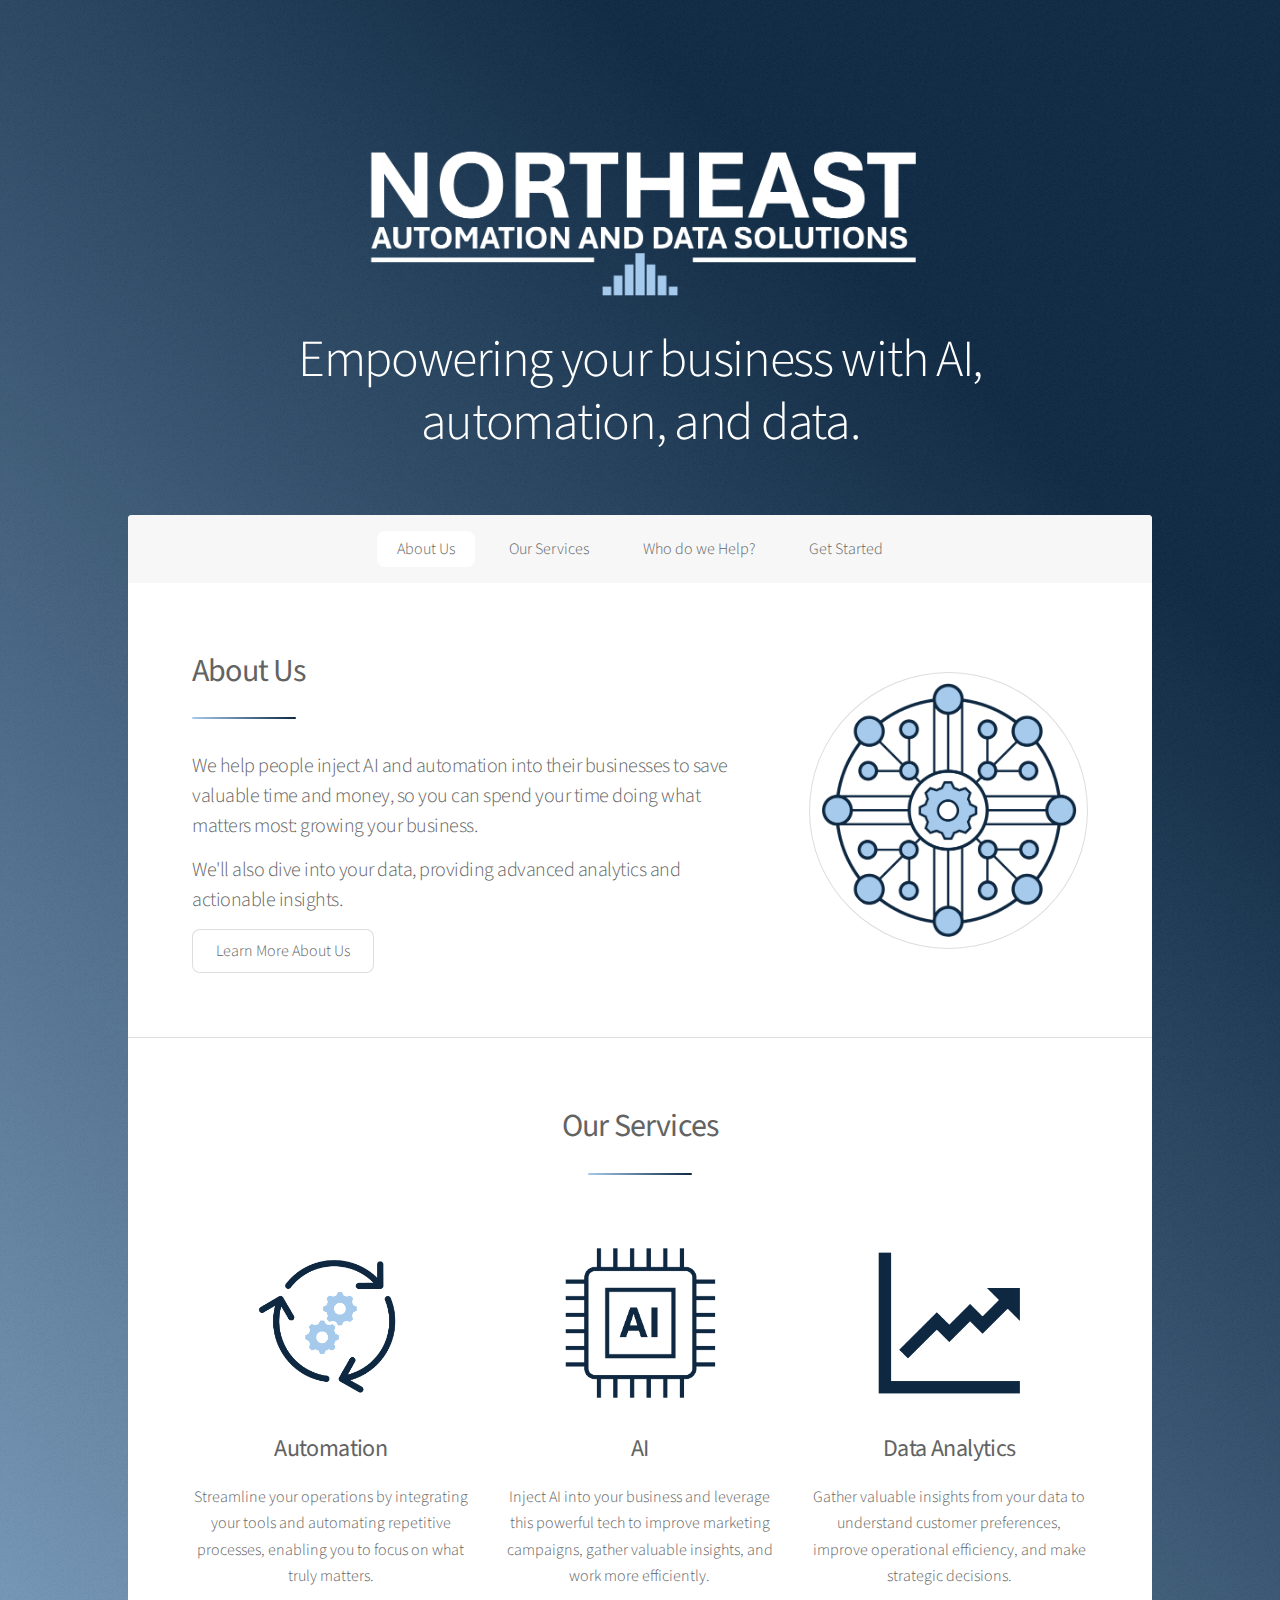
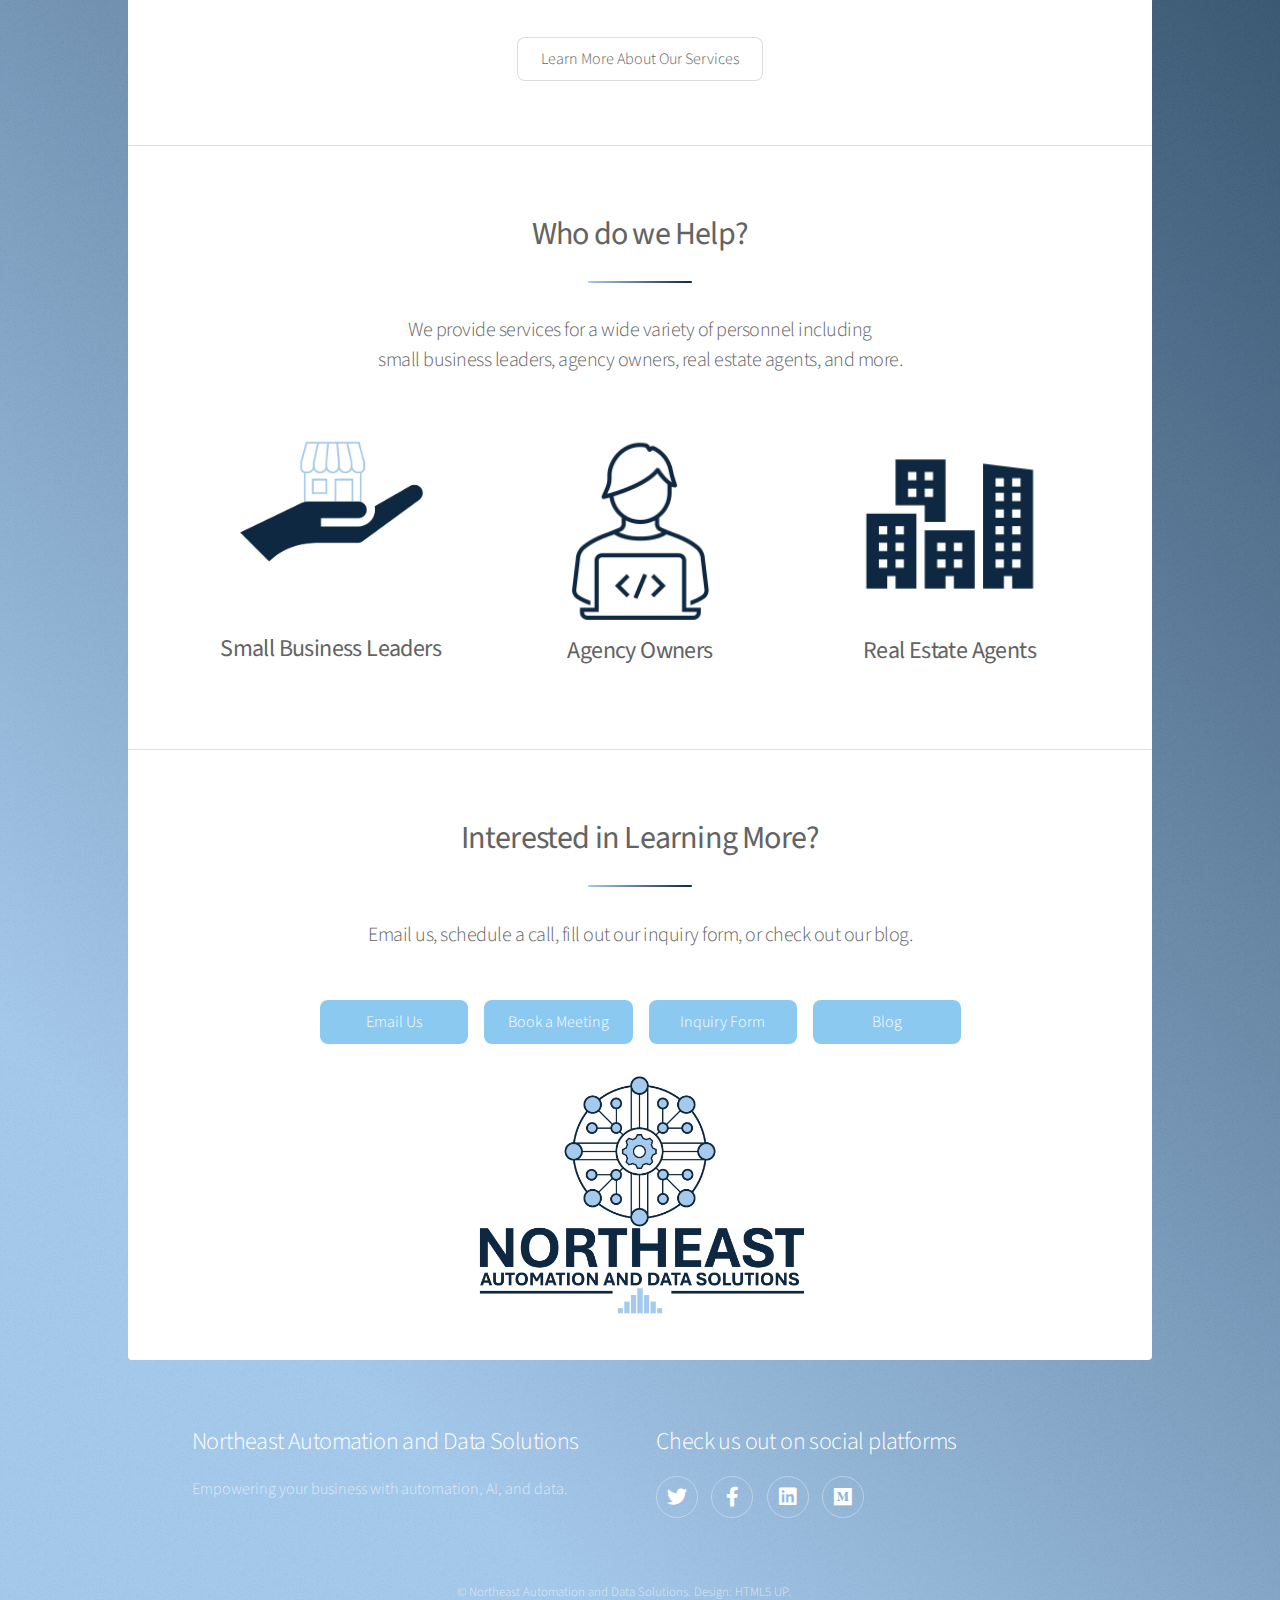
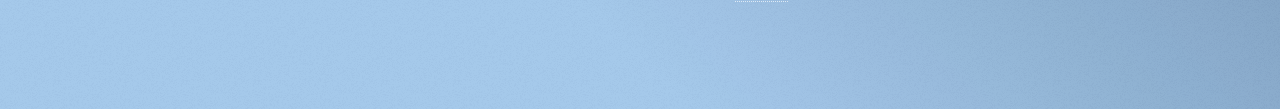
==== commit e89193b9: "Add files via upload" ====
--- a/index.html
+++ b/index.html
@@ -50,7 +50,7 @@
 											<li><a href="about_us.html" class="button">Learn More About Us</a></li>
 										</ul>
 									</div>
-									<span class="image"><img src="images/profile_photo_no_background.png" alt="" /></span>
+									<span class="image"><img src="images/Profile_photo_no_background.png" alt="" /></span>
 								</div>
 							</section>
 
@@ -66,7 +66,7 @@
 										<p>Streamline your operations by integrating your tools and automating repetitive processes, enabling you to focus on what truly matters.</p>
 									</li>
 									<li>
-										<span class='logo'><img src="images/ai_logo.png" alt="" width="200" /></span>
+										<span class='logo'><img src="images/AI_logo.png" alt="" width="200" /></span>
 										<h2><b>AI</b></h2>
 										<p>Inject AI into your business and leverage this powerful tech to improve marketing campaigns, gather valuable insights, and work more efficiently.</p>
 									</li>
